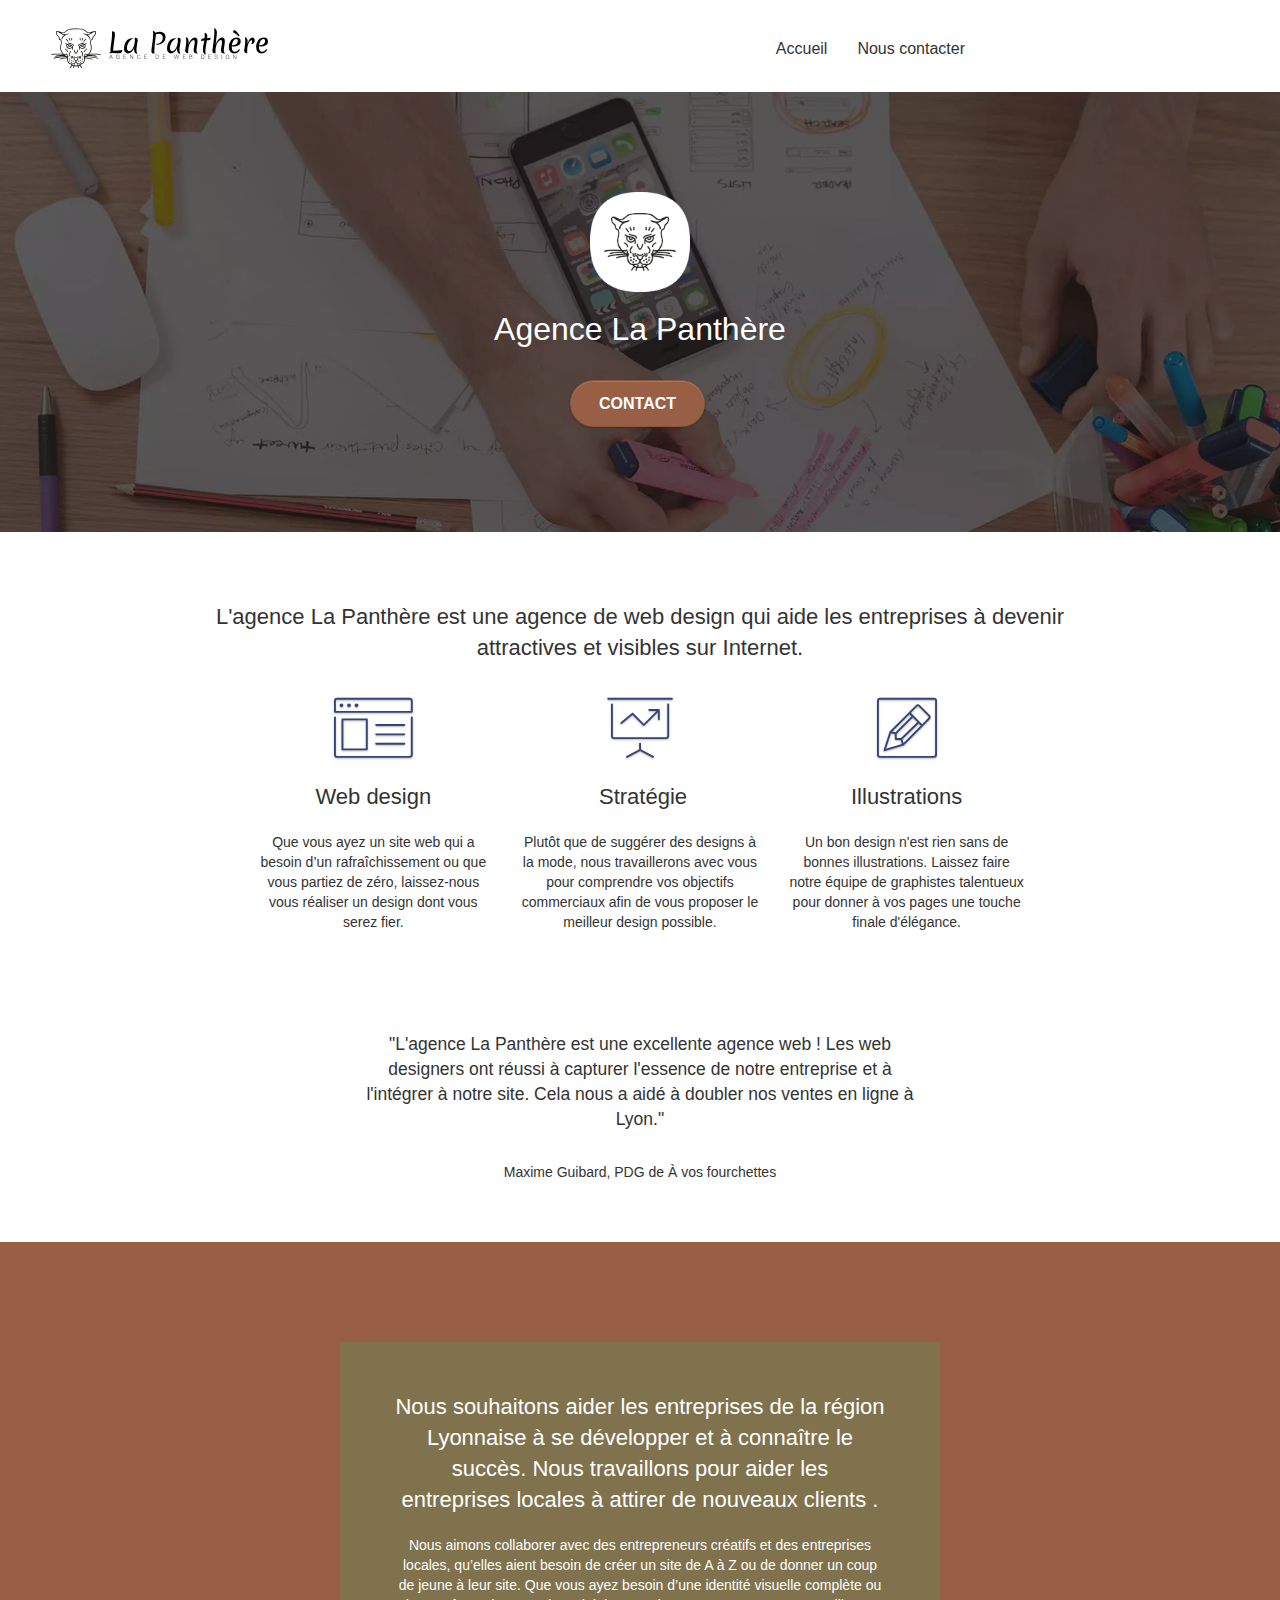
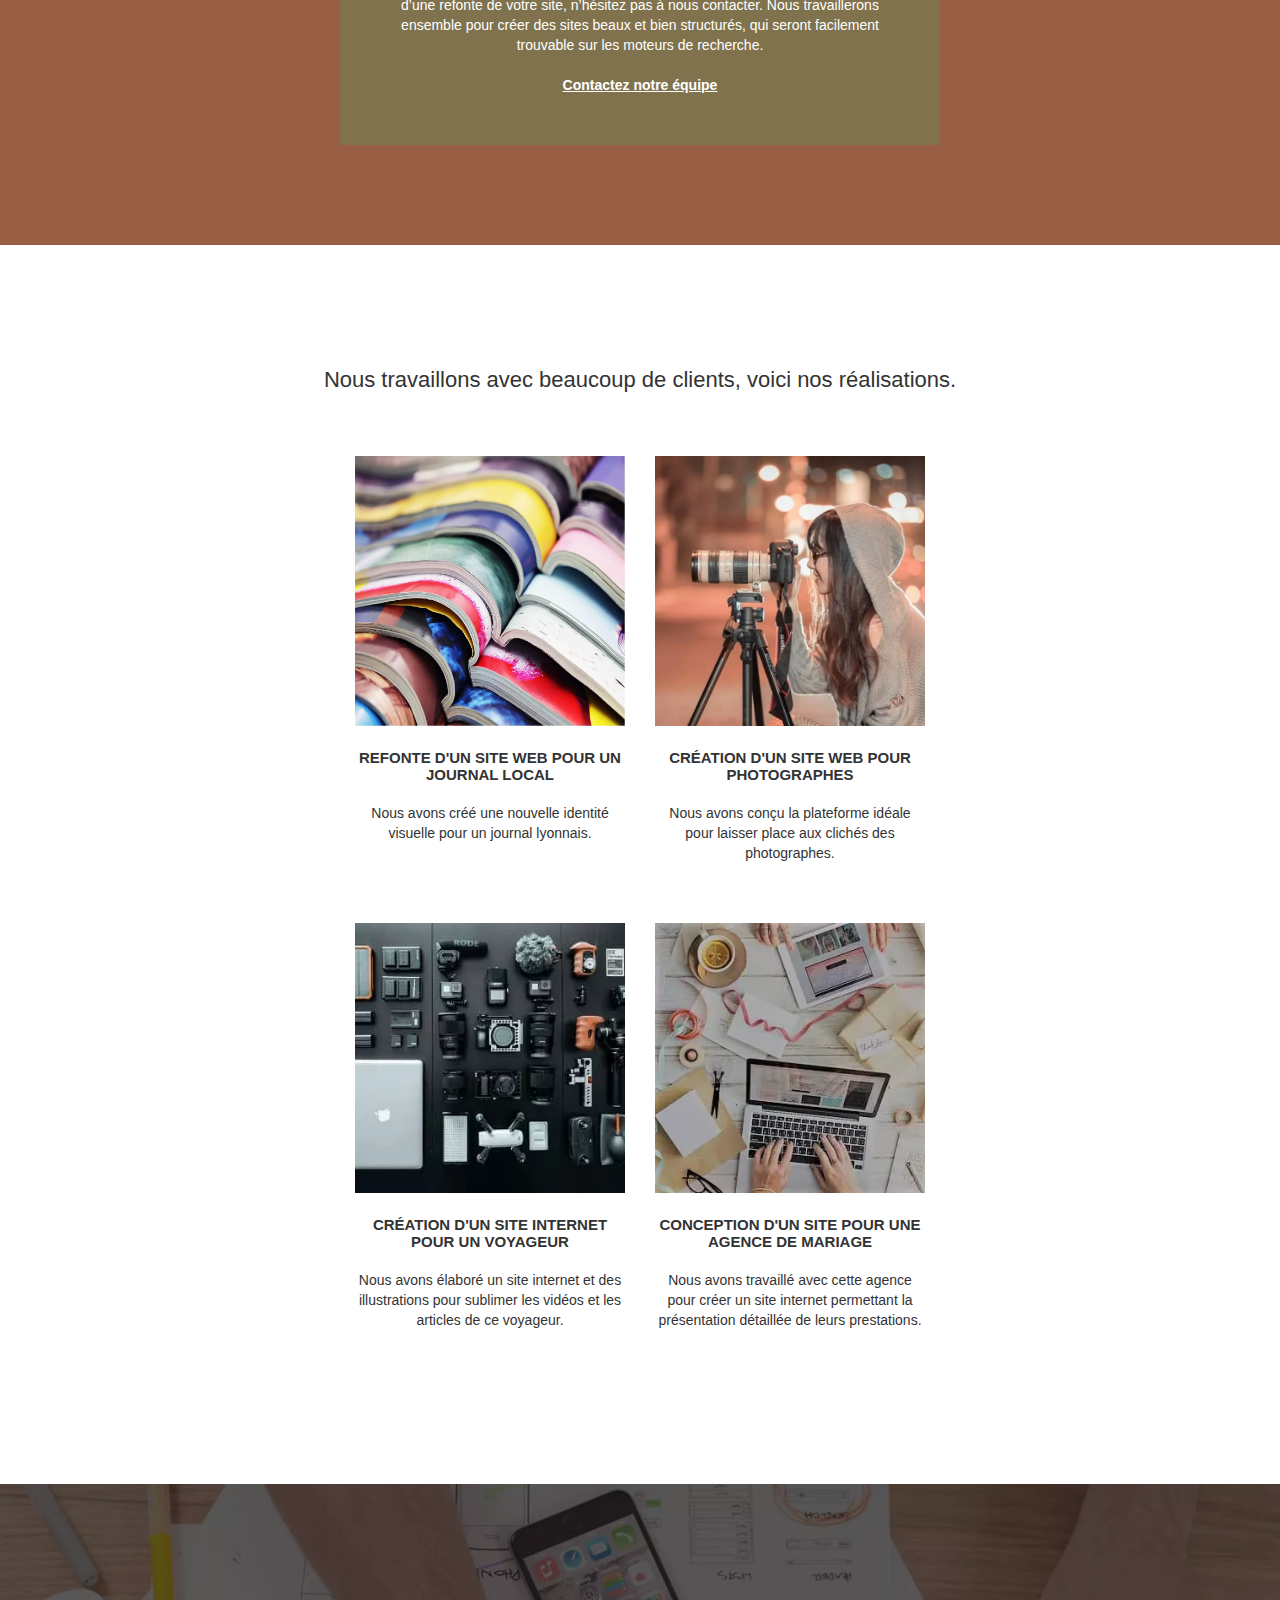
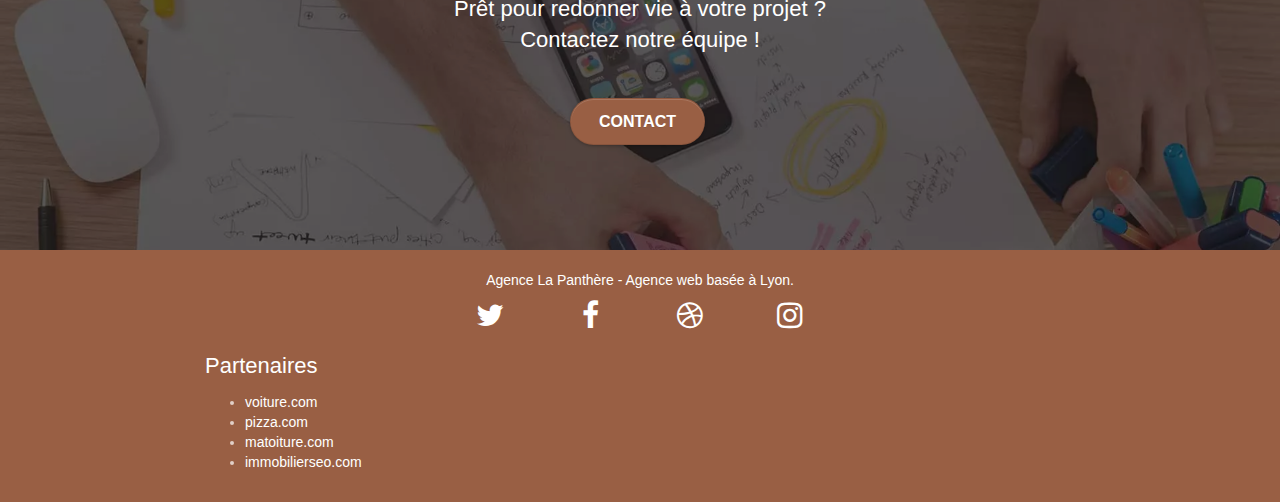
==== index.html @ 05d0d357 "build: 🔒️ upgrade JQuery to 3.6.1 to improve security" ====
<!doctype html>
<html lang="fr">

<head>
	<meta charset="utf-8">
	<meta name="description"
		content="L'agence La Panthère est une agence de web design qui aide les entreprises à devenir attractives et visibles sur Internet.">
	<meta name="viewport" content="width=device-width, initial-scale=1.0, viewport-fit=cover">
	<link rel="shortcut icon" type="image/png" href="favicon.jpg">

	<link rel="stylesheet" type="text/css" href="./css/bootstrap.css">
	<link rel="stylesheet" type="text/css" href="style.css">
	<link rel="stylesheet" type="text/css" href="./css/font-awesome.css">
	<link rel="stylesheet" type="text/css" href="./css/et-line.css">


	<script src="./js/jquery-3.6.1.js" async></script>
	<script src="./js/bootstrap.js" async></script>
	<script src="./js/blocs.js" async></script>
	<script src="./js/jquery.touchSwipe.js" async></script>

	<title>La Panthère - Agence de web design</title>


	<!-- Analytics -->

	<!-- Google tag (gtag.js) -->
	<script async src="https://www.googletagmanager.com/gtag/js?id=G-NSWCJ4ZH9M"></script>
	<script>
		window.dataLayer = window.dataLayer || [];
		function gtag() { dataLayer.push(arguments); }
		gtag('js', new Date());

		gtag('config', 'G-NSWCJ4ZH9M');
	</script>

	<!-- Analytics END -->

</head>

<body>
	<header class="bgc-white l-bloc">
		<nav class="navbar row container bloc-sm">
			<div class="navbar-header">
				<a class="navbar-brand" href="index.html"><img src="img/agence-la-panthere-monochrome.svg"
						alt="logo de La Panthère" height="40" /></a>
				<button id="nav-toggle" type="button" class="ui-navbar-toggle navbar-toggle" data-toggle="collapse"
					data-target=".navbar-1">
					<span class="sr-only">Toggle navigation</span><span class="icon-bar"></span><span
						class="icon-bar"></span><span class="icon-bar"></span>
				</button>
			</div>
			<div class="collapse navbar-collapse navbar-1 special-dropdown-nav">
				<ul class="site-navigation nav navbar-nav">
					<li>
						<a href="index.html">Accueil</a>
					</li>
					<li>
						<a href="contact.html">Nous contacter</a>
					</li>
				</ul>
			</div>
		</nav>
	</header>

	<main>
		<!-- bloc-1-presentation -->
		<section class="bgc-dark-slate-blue d-bloc bg-t-edge b-parallax"
			id="bloc-1-hero">
			<div class="bg-banniere"></div>
			<div class="container bloc-lg">
				<div class="row tight-width-whitespace">
					<div class="col-sm-12">
						<img src="img/logo.png" class="center-block image-resize-mode" width="100"
							alt="Image de couverture" />
						<h1 class="text-center hero-bloc-text white">
							Agence La Panthère
						</h1>
						<div class="text-center">
							<a href="contact.html" class="btn btn-lg btn-clean btn-rd cta-hero btn-atomic-tangerine"
								id="cta-hero">Contact</a>
						</div>
					</div>
				</div>
			</div>
		</section>
		<!-- bloc-1-presentation END -->

		<!-- bloc-2-services -->
		<section class="bgc-white l-bloc container bloc-md" id="bloc-2-services">
			<div class="row">
				<div class="col-sm-12 text-center">
					<h2>L'agence La Panthère est une agence de web design qui aide les entreprises à devenir attractives
						et visibles sur Internet.</h2>
				</div>
			</div>
			<div class="row voffset-lg med-width-whitespace">
				<div class="col-sm-4">
					<div class="text-center">
						<span class="et-icon-browser sm-shadow icon-dark-slate-blue icons icon-lg"></span>
					</div>
					<h2 class="mg-md text-center">
						Web design
					</h2>
					<p class="text-center ">
						Que vous ayez un site web qui a besoin d&rsquo;un rafraîchissement ou que vous partiez de
						zéro, laissez-nous vous réaliser un design dont vous serez fier.
					</p>
				</div>
				<div class="col-sm-4">
					<div class="text-center">
						<span class="et-icon-presentation sm-shadow icon-dark-slate-blue icons icon-lg"></span>
					</div>
					<h2 class="mg-md text-center">
						&nbsp;Stratégie
					</h2>
					<p class="text-center ">
						Plutôt que de suggérer des designs à la mode, nous travaillerons avec vous pour comprendre
						vos objectifs commerciaux afin de vous proposer le meilleur design possible.<br>
					</p>
				</div>
				<div class="col-sm-4">
					<div class="text-center">
						<span class="et-icon-edit sm-shadow icon-dark-slate-blue icons icon-lg"></span>
					</div>
					<h2 class="mg-md text-center">
						Illustrations
					</h2>
					<p class="text-center ">
						Un bon design n'est rien sans de bonnes illustrations. Laissez faire notre équipe de
						graphistes talentueux pour donner à vos pages une touche finale d'élégance.
					</p>
				</div>
			</div>
			<div class="row voffset-lg voffset">
				<div class="col-xs-12 col-md-8 col-md-offset-2 text-center">
					<blockquote>
						<p>"L'agence La Panthère est une excellente agence web ! Les web designers ont réussi à
							capturer l'essence de notre entreprise et à l'intégrer à notre site. Cela nous a aidé à
							doubler nos ventes en ligne à Lyon."</p>
					</blockquote>
					<p>Maxime Guibard, PDG de À vos fourchettes</p>
				</div>
			</div>
		</section>
		<!-- bloc-2-services END -->

		<!-- bloc-3-what-i-do -->
		<section class="tc-white bgc-atomic-tangerine bg-presentation d-bloc b-parallax"
			id="bloc-3-what-i-do">
			<div class="container bloc-lg">
				<div class="row tight-width-whitespace black-background">
					<div class="col-sm-12">
						<h2 class="mg-md text-center white">
							Nous souhaitons aider les entreprises de la région Lyonnaise à se développer et à connaître
							le succès. Nous travaillons pour aider les entreprises locales à attirer de nouveaux clients
							.<br>
						</h2>
						<p class="text-center white">
							Nous aimons collaborer avec des entrepreneurs créatifs et des entreprises locales, qu’elles
							aient besoin de créer un site de A à Z ou de donner un coup de jeune à leur site. Que vous
							ayez besoin d’une identité visuelle complète ou d’une refonte de votre site, n’hésitez pas à
							nous contacter. Nous travaillerons ensemble pour créer des sites beaux et bien structurés,
							qui seront facilement trouvable sur les moteurs de recherche. <br><br><a
								class="ltc-white bold-link" href="contact.html">Contactez notre équipe</a><br>
						</p>
					</div>
				</div>
			</div>
		</section>
		<!-- bloc-3-what-i-do END -->

		<!-- bloc-4-portfolio -->
		<section class="bgc-white bg-lines-h2-bg bg-repeat l-bloc" id="bloc-4-portfolio">
			<div class="container bloc-lg">
				<div class="row">
					<div class="col-sm-12 text-center">
						<h2>Nous travaillons avec beaucoup de clients, voici nos réalisations.</h2>
					</div>
				</div>
				<div class="row tight-width-whitespace portfolio-row">
					<article class="col-sm-6">
						<a href="#" data-lightbox="img/1.webp" data-gallery-id="gallery-1"
							data-caption="Refonte d'un site web pour un journal local" data-frame="snapshot-lb"><img
								src="img/1.webp" alt="Pile de livres ouverts"
								class="img-responsive portfolio-thumb"
								width="100%" height="100%"/></a>
						<h3 class="mg-md text-center">
							Refonte d'un site web pour un journal local
						</h3>
						<p class="text-center">
							Nous avons créé une nouvelle identité visuelle pour un journal lyonnais.
						</p>
					</article>
					<article class="col-sm-6">
						<a href="#" data-lightbox="img/2.webp" data-gallery-id="gallery-1"
							data-caption="Création d'un site web pour photographes" data-frame="snapshot-lb"><img
								src="img/2.webp" class="img-responsive portfolio-thumb"
								alt="Photographe de profil avec son appareil photo"
								width="100%" height="100%"/></a>
						<h3 class="mg-md text-center">
							Création d'un site web pour photographes
						</h3>
						<p class="text-center">
							Nous avons conçu la plateforme idéale pour laisser place aux clichés des photographes.
						</p>
					</article>
				</div>
				<div class="row tight-width-whitespace portfolio-row">
					<article class="col-sm-6">
						<a href="#" data-lightbox="img/3.webp" data-gallery-id="gallery-1"
							data-caption="Création d'un site internet pour un voyageur" data-frame="snapshot-lb"><img
								src="img/3.webp" class="img-responsive portfolio-thumb"
								alt="matériel de photographie disposé sur une table"
								width="100%" height="100%"/></a>
						<h3 class="mg-md text-center">
							Création d'un site internet pour un voyageur
						</h3>
						<p class="text-center">
							Nous avons élaboré un site internet et des illustrations pour sublimer les vidéos et les
							articles de ce voyageur.
						</p>
					</article>
					<article class="col-sm-6">
						<a href="#" data-lightbox="img/4.webp" data-gallery-id="gallery-1"
							data-caption="Conception d'un site pour une agence de mariage" data-frame="snapshot-lb"><img
								src="img/4.webp" class="img-responsive portfolio-thumb"
								alt="Fournitures du bureau disposées sur in table"
								width="100%" height="100%"/></a>
						<h3 class="mg-md text-center">
							Conception d'un site pour une agence de mariage
						</h3>
						<p class="text-center">
							Nous avons travaillé avec cette agence pour créer un site internet permettant la
							présentation détaillée de leurs prestations.
						</p>
					</article>
				</div>
			</div>
		</section>
		<!-- bloc-4-portfolio END -->

		<!-- bloc-5-cta -->
		<section class="bgc-dark-slate-blue d-bloc" id="bloc-5-cta">
			<div class="bg-banniere"></div>
			<div class="container bloc-lg">
				<div class="row">
					<div class="col-sm-12 text-center">
						<h2 class="mg-md text-center white">
							Prêt pour redonner vie à votre projet ?<br>Contactez notre équipe !
						</h2>
						<a href="contact.html"
							class="btn btn-atomic-tangerine btn-clean btn-rd btn-lg cta-hero">Contact</a>
					</div>
				</div>
			</div>
		</section>
		<!-- bloc-5-cta END -->
	</main>
	<footer class="bgc-atomic-tangerine d-bloc">
		<div class="container bloc-sm">
			<div class="row">
				<div class="col-sm-12">
					<p class="text-center white">
						Agence La Panthère - Agence web basée à Lyon.<br>
					</p>
					<div class="row row-no-gutters social">
						<div class="col-sm-3">
							<div class="text-center">
								<a class="social" href="https://twitter.com"  aria-label="Twitter">
									<i class="fa fa-twitter icon-md"></i>
								</a>
							</div>
						</div>
						<div class="col-sm-3">
							<div class="text-center">
								<a class="social" href="https://facebook.com" aria-label="Facebook">
									<i class="fa fa-facebook icon-md"></i>
								</a>
							</div>
						</div>
						<div class="col-sm-3">
							<div class="text-center">
								<a class="social" href="https://dribbble.com" aria-label="Dribbble">
									<i class="fa fa-dribbble icon-md"></i>
								</a>
							</div>
						</div>
						<div class="col-sm-3">
							<div class="text-center">
								<a class="social" href="https://instagram.com" aria-label="Instagram">
									<i class="fa fa-instagram icon-md"></i>
								</a>
							</div>
						</div>
					</div>
					<div class="col-sm-4">
						<h2 class="white">Partenaires</h2>
						<ul>
							<li><a class="white" href="voiture.com">voiture.com</a></li>
							<li><a class="white" href="pizza.com">pizza.com</a></li>
							<li><a class="white" href="matoiture.com">matoiture.com</a></li>
							<li><a class="white" href="immobilierseo.com">immobilierseo.com</a></li>
						</ul>
					</div>
				</div>
			</div>
		</div>
	</footer>
</body>

</html>
---- style.css ----
body {
    margin: 0;
    padding: 0;
    background: #FFF;
    overflow-x: hidden;
    -webkit-font-smoothing: antialiased;
    -moz-osx-font-smoothing: grayscale;
}

a,
button {
    transition: all .3s ease-in-out;
    outline: none!important;
}

a:hover {
    text-decoration: none;
    cursor: pointer;
}

#page-loading-blocs-notifaction {
    position: fixed;
    top: 0;
    bottom: 0;
    width: 100%;
    z-index: 100000;
    background: #FFFFFF url("img/pageload-spinner.gif") no-repeat center center;
}

section {
    width: 100%;
    clear: both;
    background: 50% 50% no-repeat;
    padding: 0 50px;
    -webkit-background-size: cover;
    -moz-background-size: cover;
    -o-background-size: cover;
    background-size: cover;
    position: relative;
}

section .container {
    padding-left: 0;
    padding-right: 0;
}

.bloc-lg {
    padding: 100px 50px;
}

.bloc-md {
    padding: 50px;
}

.bloc-sm {
    padding: 20px 50px;
}

.bg-center,
.bg-l-edge,
.bg-r-edge,
.bg-t-edge,
.bg-b-edge,
.bg-tl-edge,
.bg-bl-edge,
.bg-tr-edge,
.bg-br-edge,
.bg-repeat {
    -webkit-background-size: auto!important;
    -moz-background-size: auto!important;
    -o-background-size: auto!important;
    background-size: auto!important;
}

.bg-repeat {
    background: repeat;
}

.bg-t-edge {
    background: top no-repeat;
}

.b-parallax {
    background-attachment: fixed;
}

.d-bloc {
    color: rgba(255, 255, 255, .7);
}

.d-bloc button:hover {
    color: rgba(255, 255, 255, .9);
}

.d-bloc .icon-round,
.d-bloc .icon-square,
.d-bloc .icon-rounded,
.d-bloc .icon-semi-rounded-a,
.d-bloc .icon-semi-rounded-b {
    border-color: rgba(255, 255, 255, .9);
}

.d-bloc .divider-h span {
    border-color: rgba(255, 255, 255, .2);
}

.d-bloc .a-btn,
.d-bloc .navbar a,
.d-bloc .navbar-brand,
.d-bloc a .icon-sm,
.d-bloc a .icon-md,
.d-bloc a .icon-lg,
.d-bloc a .icon-xl,
.d-bloc h1 a,
.d-bloc h2 a,
.d-bloc h3 a,
.d-bloc h4 a,
.d-bloc h5 a,
.d-bloc h6 a,
.d-bloc p a {
    color: white;
}

.d-bloc .a-btn:hover,
.d-bloc .navbar a:hover,
.d-bloc .navbar-brand:hover,
.d-bloc a:hover .icon-sm,
.d-bloc a:hover .icon-md,
.d-bloc a:hover .icon-lg,
.d-bloc a:hover .icon-xl,
.d-bloc h1 a:hover,
.d-bloc h2 a:hover,
.d-bloc h3 a:hover,
.d-bloc h4 a:hover,
.d-bloc h5 a:hover,
.d-bloc h6 a:hover,
.d-bloc p a:hover {
    color: rgba(255, 255, 255, 1);
}

.d-bloc .navbar-toggle .icon-bar {
    background: rgba(255, 255, 255, 1);
}

.d-bloc .btn-wire,
.d-bloc .btn-wire:hover {
    color: rgba(255, 255, 255, 1);
    border-color: rgba(255, 255, 255, 1);
}

.d-bloc .panel {
    color: rgba(0, 0, 0, .5);
}

.d-bloc .panel button:hover {
    color: rgba(0, 0, 0, .7);
}

.d-bloc .panel icon {
    border-color: rgba(0, 0, 0, .7);
}

.d-bloc .panel .divider-h span {
    border-color: rgba(0, 0, 0, .1);
}

.d-bloc .panel .a-btn {
    color: rgba(0, 0, 0, .6);
}

.d-bloc .panel .a-btn:hover {
    color: rgba(0, 0, 0, 1);
}

.d-bloc .panel .btn-wire,
.d-bloc .panel .btn-wire:hover {
    color: rgba(0, 0, 0, .7);
    border-color: rgba(0, 0, 0, .3);
}

.d-bloc .panel,
.l-bloc {
    color: rgba(0, 0, 0, .5);
}

.d-bloc .panel button:hover,
.l-bloc button:hover {
    color: rgba(0, 0, 0, .7);
}

.l-bloc .icon-round,
.l-bloc .icon-square,
.l-bloc .icon-rounded,
.l-bloc .icon-semi-rounded-a,
.l-bloc .icon-semi-rounded-b {
    border-color: rgba(0, 0, 0, .7);
}

.d-bloc .panel .divider-h span,
.l-bloc .divider-h span {
    border-color: rgba(0, 0, 0, .1);
}

.d-bloc .panel .a-btn,
.l-bloc .a-btn,
.l-bloc .navbar a,
.l-bloc .navbar-brand,
.l-bloc a .icon-sm,
.l-bloc a .icon-md,
.l-bloc a .icon-lg,
.l-bloc a .icon-xl,
.l-bloc h1 a,
.l-bloc h2 a,
.l-bloc h3 a,
.l-bloc h4 a,
.l-bloc h5 a,
.l-bloc h6 a,
.l-bloc p a {
    color: rgba(0, 0, 0, .6);
}

.d-bloc .panel .a-btn:hover,
.l-bloc .a-btn:hover,
.l-bloc .navbar a:hover,
.l-bloc .navbar-brand:hover,
.l-bloc a:hover .icon-sm,
.l-bloc a:hover .icon-md,
.l-bloc a:hover .icon-lg,
.l-bloc a:hover .icon-xl,
.l-bloc h1 a:hover,
.l-bloc h2 a:hover,
.l-bloc h3 a:hover,
.l-bloc h4 a:hover,
.l-bloc h5 a:hover,
.l-bloc h6 a:hover,
.l-bloc p a:hover {
    color: rgba(0, 0, 0, 1);
}

.l-bloc .navbar-toggle .icon-bar {
    color: rgba(0, 0, 0, .6);
}

.d-bloc .panel .btn-wire,
.d-bloc .panel .btn-wire:hover,
.l-bloc .btn-wire,
.l-bloc .btn-wire:hover {
    color: rgba(0, 0, 0, .7);
    border-color: rgba(0, 0, 0, .3);
}

.voffset {
    margin-top: 30px;
}

.voffset-lg {
    margin-top: 80px;
}

.row-no-gutters {
    margin-right: 0;
    margin-left: 0;
}

.row.row-no-gutters > [class^="col-"],
.row.row-no-gutters > [class*=" col-"] {
    padding-right: 0;
    padding-left: 0;
}

#bloc-1-hero h1 {
    font-size: 32px;
}

.navbar {
    margin-bottom: 0;
    z-index: 1;
}

.navbar-brand {
    height: auto;
    padding: 3px 15px;
    font-size: 25px;
    font-weight: normal;
    font-weight: 600;
    line-height: 44px;
}

.navbar-brand img {
    max-height: 200px;
    margin: 0 5px 0 0;
    display: inline;
}

.navbar-brand img[src$=svg] {
    min-width: 100px;
}

.nav-center .navbar-brand img {
    margin: 0;
}

.navbar .nav {
    padding-top: 2px;
    margin-right: -16px;
    float: right;
    z-index: 1;
}

.nav > li {
    float: left;
    margin-top: 4px;
    font-size: 16px;
}

.navbar-nav .open .dropdown-menu > li > a {
    text-align: inherit;
}

.nav > li a:hover,
.nav > li a:focus {
    background: transparent;
}

.navbar-toggle {
    margin: 10px 10px 0 0;
    border: 0px;
}

.navbar-toggle:hover {
    background: transparent!important;
}

.navbar-toggle .icon-bar {
    background-color: rgba(0, 0, 0, .5);
    width: 26px;
}

.nav-invert .navbar .nav {
    float: left;
}

.nav-invert .navbar-header,
.nav-invert .navbar-brand {
    float: right;
    position: relative;
    z-index: 2;
}

@media (min-width: 768px) {
    .site-navigation {
        position: absolute;
        top: 50%;
        right: 20px;
        transform: translate(0, -50%);
        -webkit-transform: translateY(-50%);
    }
    .nav > li .dropdown-menu a,
    .nav > li .dropdown-menu a:hover {
        color: #484848;
    }
    .nav-invert .site-navigation {
        left: 0;
        right: 0;
    }
    .nav-center {
        text-align: center;
    }
    .nav-center .navbar-header {
        width: 100%;
    }
    .nav-center .navbar-header,
    .nav-center .navbar-brand,
    .nav-center .nav > li {
        float: none;
        display: inline-block;
    }
    .nav-center .site-navigation {
        position: relative;
        width: 100%;
        right: 0;
        margin-right: 0px;
        margin-top: 20px;
    }
    .nav-center.mini-nav .navbar-toggle {
        float: none;
        margin: 10px auto 0;
    }
}

.nav > li > .dropdown a {
    background: none!important;
    display: block;
    padding: 14px 15px;
}

nav .caret {
    margin: 0 5px;
}

.dropdown-menu .dropdown-menu {
    top: -8px;
    left: 100%;
}

.dropdown-menu .dropmenu-flow-right {
    top: 100%;
    left: 0;
    margin-left: -1px;
    border-top-left-radius: 0;
    border-top-right-radius: 0;
}

.dropdown-menu .dropdown span {
    border: 4px solid black;
    border-top-color: transparent;
    border-right-color: transparent;
    border-bottom-color: transparent;
    margin: 6px -5px 0 0!important;
    float: right;
}

.mg-md {
    margin-top: 10px;
    margin-bottom: 20px;
}

.mg-lg {
    margin-top: 10px;
    margin-bottom: 40px;
}

.btn {
    margin: 0 5px 5px 0;
}

.btn.pull-right {
    margin: 0 0 5px 5px;
}

.btn-d,
.btn-d:hover,
.btn-d:focus {
    color: #FFF;
    background: rgba(0, 0, 0, .3);
}

button {
    outline: none!important;
}

.btn-rd {
    border-radius: 40px;
}

.btn-clean {
    border: 1px solid rgba(0, 0, 0, .08);
    border-bottom-color: rgba(0, 0, 0, .1);
    text-shadow: 0 1px 0 rgba(0, 0, 1, .1);
    box-shadow: 0 1px 3px rgba(0, 0, 1, .25), inset 0 1px 0 0 rgba(255, 255, 255, .15);
}

.icon-md {
    font-size: 30px!important;
}

.icon-lg {
    font-size: 60px!important;
}

.sm-shadow {
    text-shadow: 0 1px 2px rgba(0, 0, 0, .3);
}

.panel-sq,
.panel-sq .panel-heading,
.panel-sq .panel-footer {
    border-radius: 0;
}

.panel-rd {
    border-radius: 30px;
}

.panel-rd .panel-heading {
    border-radius: 29px 29px 0 0;
}

.panel-rd .panel-footer {
    border-radius: 0 0 29px 29px;
}

.form-control {
    border-color: rgba(0, 0, 0, .1);
    box-shadow: none;
}

.scrollToTop {
    width: 40px;
    height: 40px;
    position: fixed;
    bottom: 20px;
    right: 20px;
    opacity: 0;
    z-index: 500;
    transition: all .3s ease-in-out;
}

.scrollToTop span {
    margin-top: 6px;
}

.showScrollTop {
    font-size: 14px;
    opacity: 1;
}

a[data-lightbox] {
    position: relative;
    display: block;
    text-align: center;
}

a[data-lightbox]:hover::before {
    content: "+";
    font-family: "HelveticaNeue-Light", "Helvetica Neue Light", "Helvetica Neue", Helvetica, Arial;
    font-size: 32px;
    width: 50px;
    height: 50px;
    margin-left: -25px;
    border-radius: 50%;
    background: rgba(0, 0, 0, .6);
    color: #FFF;
    font-weight: 100;
    z-index: 1;
    position: absolute;
    top: 50%;
    transform: translateY(-50%);
    -webkit-transform: translateY(-50%);
}

a[data-lightbox]:hover img {
    opacity: 0.6;
    -webkit-animation-fill-mode: none;
    animation-fill-mode: none;
}

#lightbox-modal {
    display: flex;
    align-items: center;
}

#lightbox-modal .modal-dialog {
    width: 90%;
    max-width: 900px;
    margin: 0 auto 0;
}

#lightbox-modal .modal-dialog img {
    max-height: 90vh;
    margin: 0 auto;
}

.lightbox-caption {
    padding: 20px;
    color: #FFF;
    background: rgba(0, 0, 0, .5);
    position: absolute;
    left: 15px;
    right: 15px;
    bottom: 5px;
}

.close-lightbox {
    color: #FFF;
    font-size: 30px;
    position: absolute;
    top: 20px;
    right: 20px;
    z-index: 20;
    background: rgba(0, 0, 0, .5);
    border: none;
    line-height: 30px;
    padding: 0 9px 5px;
    opacity: 0.3;
}

.close-lightbox:hover,
.next-lightbox:hover,
.prev-lightbox:hover {
    opacity: 1.0;
    color: #FFF;
}

.next-lightbox,
.prev-lightbox {
    font-size: 20px;
    color: rgba(255, 255, 255, .9);
    background: rgba(0, 0, 0, .5);
    transition: all .2s ease-in-out;
    position: absolute;
    top: 45%;
    z-index: 1;
    opacity: 0.4;
}

.next-lightbox {
    padding: 6px 8px 1px 13px;
    right: 25px;
}

.prev-lightbox {
    padding: 6px 13px 1px 10px;
    left: 25px;
}

.snapshot-lb .modal-body {
    padding-bottom: 45px;
}

.snapshot-lb .lightbox-caption {
    padding: 0;
    color: rgba(0, 0, 0, .5);
    background: none;
}

h1,
h2,
h3,
h4,
h5,
h6,
p,
label,
.btn,
a {
    font-family: "helvetica";
    font-weight: 400;
    color: #333!important;
}

.container {
    max-width: 1000px;
}

.hero-bloc-text {
    font-size: 38px;
}

.hero-bloc-text-sub {
    font-size: 36px;
}

.statement-bloc-text {
    line-height: 26px;
    font-style: italic;
    font-size: 20px;
    text-align: center;
    font-weight: lighter;
    max-width: 520px;
    margin: auto auto auto auto;
}

.tight-width-whitespace {
    max-width: 600px;
    margin: auto auto auto auto;
}

.h1 {
    font-size: 20px;
    font-family: "Open Sans";
}

.cta-hero {
    margin-top: 22px;
    color: #FFFFFF!important;
    text-transform: uppercase;
    padding: 12px 28px 12px 28px;
    font-size: 16px;
    font-weight: 700;
}

.social {
    max-width: 400px;
    margin: auto auto auto auto;
}

h2 {
    font-size: 22px;
    line-height: 1.4em;
}

h3 {
    font-size: 15px;
    text-transform: uppercase;
    font-weight: 700;
    color: #333333!important;
}

.med-width-whitespace {
    max-width: 800px;
    margin: auto auto auto auto;
    box-shadow: 0px 0px 0px #000000;
}

h1 {
    color: #333333!important;
}

h4 {
    color: #333333!important;
}

.icons {
    margin-bottom: 14px;
    margin-top: 24px;
}

.white {
    color: #FFFFFF!important;
}

.portfolio-thumb {
    margin-bottom: 24px;
}

.portfolio-row {
    margin-bottom: 44px;
    margin-top: 50px;
}

.avatar {
    box-shadow: 0px 4px 9px rgba(0, 0, 0, 0.3);
}

.black-background {
    background-color: #80724d;
    padding: 40px 40px 40px 40px;
}

.bold-link {
    font-weight: 900;
    text-decoration: underline!important;
}

.bgc-white {
    background-color: #FFFFFF;
}

.bgc-dark-slate-blue {
    background-color: #364577;
}

.bgc-atomic-tangerine {
    background-color: #995f44;
}

.tc-white {
    color: #995f44!important;
}

.btn-atomic-tangerine {
    background: #995f44;
    color: #FFFFFF!important;
}

.btn-atomic-tangerine:hover {
    background: #c27956!important;
    color: #FFFFFF!important;
}

.ltc-white {
    color: #FFFFFF!important;
}

.ltc-white:hover {
    color: #cccccc!important;
}

.ltc-atomic-tangerine {
    color: #995f44!important;
}

.ltc-atomic-tangerine:hover {
    color: #c27956!important;
}

.icon-dark-slate-blue {
    color: #364577!important;
    border-color: #364577!important;
}

#bloc-5-cta {
    position: relative;
}

.bg-banniere {
    position: absolute;
    top: 0;
    right: 0;
    left: 0;
    bottom: 0;
    background-image: url("img/agence-la-panthere.webp");
    background-size: cover;
    filter: brightness(60%);
}

.bg-presentation {
    background-image: url("img/image-de-presentation.webp");
}

@media (max-width: 1024px) {
    section {
        padding-left: 20px;
        padding-right: 20px;
    }
    .bloc.full-width-bloc,
    .bloc-tile-2.full-width-bloc .container,
    .bloc-tile-3.full-width-bloc .container,
    .bloc-tile-4.full-width-bloc .container {
        padding-left: 0;
        padding-right: 0;
    }
}

@media (max-width: 992px) and (min-width: 768px) {
    .navbar .nav {
        max-width: 80%
    }
    .nav-center.navbar .nav {
        max-width: 100%
    }
}

@media only screen and (min-device-width: 768px) and (max-device-width: 1024px) and (orientation: landscape) {
    .b-parallax {
        background-attachment: scroll;
    }
}

@media only screen and (min-device-width: 1024px) and (max-device-width: 1366px) and (-webkit-min-device-pixel-ratio: 1.5) {
    .b-parallax {
        background-attachment: scroll;
    }
}

@media (max-width: 991px) {
    .container {
        width: 100%;
    }
    .b-parallax {
        background-attachment: scroll;
    }
    main,
    #hero-bloc {
        overflow-x: hidden;
        position: relative;
    }
    section {
        padding-left: constant(safe-area-inset-left);
        padding-right: constant(safe-area-inset-right);
    }
    .bloc-group,
    .bloc-group section {
        display: block;
        width: 100%;
    }
    .bloc-fill-screen .fill-bloc-top-edge,
    .bloc-fill-screen .fill-bloc-bottom-edge {
        padding: 0 20px;
        padding-left: constant(safe-area-inset-left);
        padding-right: constant(safe-area-inset-right);
    }
}

@media (max-width: 767px) {
    main {
        overflow-x: hidden;
        position: relative;
    }
    h1,
    h2,
    h3,
    h4,
    h5,
    h6,
    p,
    #disqus_thread {
        padding-left: 10px!important;
        padding-right: 10px!important;
    }
    .b-parallax {
        background-attachment: scroll;
    }
    .navbar .nav {
        padding-top: 0;
        border-top: 1px solid rgba(0, 0, 0, .2);
        float: none!important;
    }
    .navbar.row {
        margin-left: 0;
        margin-right: 0;
    }
    .site-navigation {
        position: inherit;
        transform: none;
        -webkit-transform: none;
        -ms-transform: none;
    }
    .nav > li {
        margin-top: 0;
        border-bottom: 1px solid rgba(0, 0, 0, .1);
        background: rgba(0, 0, 0, .05);
        text-align: left;
        padding-left: 15px;
        width: 100%;
    }
    .nav > li:hover {
        background: rgba(0, 0, 0, .08);
    }
    .dropdown .dropdown a .caret {
        float: none;
        margin: 5px 0 0 10px!important;
        border: 4px solid black;
        border-bottom-color: transparent;
        border-right-color: transparent;
        border-left-color: transparent;
    }
    #hero-bloc .navbar .nav {
        background: rgba(0, 0, 0, .8);
    }
    #hero-bloc .navbar .nav a {
        color: rgba(255, 255, 255, .6);
    }
    .hero {
        padding: 50px 0;
    }
    .hero-nav {
        left: -1px;
        right: -1px;
    }
    .navbar-collapse {
        padding: 0;
        overflow-x: hidden;
        -webkit-box-shadow: none;
        box-shadow: none;
    }
    .navbar-brand img {
        max-height: 40px;
        width: auto;
    }
    .nav-invert .navbar-header {
        float: none;
        width: 100%;
    }
    .nav-invert .navbar-toggle {
        float: left;
        margin-left: 10px;
    }
    section {
        padding-left: 0;
        padding-right: 0;
    }
    .bloc-xxl,
    .bloc-xl,
    .bloc-lg {
        padding: 40px 0;
    }
    .bloc-sm,
    .bloc-md {
        padding-left: 0;
        padding-right: 0;
    }
    .bloc-tile-2 .container,
    .bloc-tile-3 .container,
    .bloc-tile-4 .container,
    .bloc-fill-screen .fill-bloc-top-edge,
    .bloc-fill-screen .fill-bloc-bottom-edge {
        padding-left: 0;
        padding-right: 0;
    }
    .a-block {
        padding: 0 10px;
    }
    .btn-dwn {
        display: none;
    }
    .voffset {
        margin-top: 5px;
    }
    .voffset-md {
        margin-top: 20px;
    }
    .voffset-lg {
        margin-top: 30px;
    }
    form {
        padding: 5px;
    }
    .close-lightbox {
        display: inline-block;
    }
    .blocsapp-device-iphone5 {
        background-size: 216px 425px;
        padding-top: 60px;
        width: 216px;
        height: 425px;
    }
    .blocsapp-device-iphone5 img {
        width: 180px;
        height: 320px;
    }
}

@media (max-width: 400px) {
    section {
        padding-left: 0;
        padding-right: 0;
    }
}

@media (max-width: 767px) {
    .bloc-mob-center-text {
        text-align: center;
    }
}

form {
    max-width: 500px;
}

input {
    width: 60% !important;
}

fieldset {
    display: flex;
    justify-content: space-between;
    border: none;
    margin: 15px;
}

#project-description {
    flex-direction: column;
}

label {
    padding-right: 10px;
    width: 40%;
}

input:invalid {
    border-right: #ff3333 solid 3px;
}

textarea:invalid {
    border-right: #ff3333 solid 3px;
}

blockquote {
    border: none;
}
---- css/et-line.css ----
@font-face {
    font-family: et-line;
    src: url(../fonts/et-line.eot);
    src: url(../fonts/et-line.eot?#iefix) format('embedded-opentype'), url(../fonts/et-line.woff) format('woff'), url(../fonts/et-line.ttf) format('truetype'), url(../fonts/et-line.svg#et-line) format('svg');
    font-weight: 400;
    font-style: normal
}

.et-icon-adjustments,
.et-icon-alarmclock,
.et-icon-anchor,
.et-icon-aperture,
.et-icon-attachment,
.et-icon-bargraph,
.et-icon-basket,
.et-icon-beaker,
.et-icon-bike,
.et-icon-book-open,
.et-icon-briefcase,
.et-icon-browser,
.et-icon-calendar,
.et-icon-camera,
.et-icon-caution,
.et-icon-chat,
.et-icon-circle-compass,
.et-icon-clipboard,
.et-icon-clock,
.et-icon-cloud,
.et-icon-compass,
.et-icon-desktop,
.et-icon-dial,
.et-icon-document,
.et-icon-documents,
.et-icon-download,
.et-icon-dribbble,
.et-icon-edit,
.et-icon-envelope,
.et-icon-expand,
.et-icon-facebook,
.et-icon-flag,
.et-icon-focus,
.et-icon-gears,
.et-icon-genius,
.et-icon-gift,
.et-icon-global,
.et-icon-globe,
.et-icon-googleplus,
.et-icon-grid,
.et-icon-happy,
.et-icon-hazardous,
.et-icon-heart,
.et-icon-hotairballoon,
.et-icon-hourglass,
.et-icon-key,
.et-icon-laptop,
.et-icon-layers,
.et-icon-lifesaver,
.et-icon-lightbulb,
.et-icon-linegraph,
.et-icon-linkedin,
.et-icon-lock,
.et-icon-magnifying-glass,
.et-icon-map,
.et-icon-map-pin,
.et-icon-megaphone,
.et-icon-mic,
.et-icon-mobile,
.et-icon-newspaper,
.et-icon-notebook,
.et-icon-paintbrush,
.et-icon-paperclip,
.et-icon-pencil,
.et-icon-phone,
.et-icon-picture,
.et-icon-pictures,
.et-icon-piechart,
.et-icon-presentation,
.et-icon-pricetags,
.et-icon-printer,
.et-icon-profile-female,
.et-icon-profile-male,
.et-icon-puzzle,
.et-icon-quote,
.et-icon-recycle,
.et-icon-refresh,
.et-icon-ribbon,
.et-icon-rss,
.et-icon-sad,
.et-icon-scissors,
.et-icon-scope,
.et-icon-search,
.et-icon-shield,
.et-icon-speedometer,
.et-icon-strategy,
.et-icon-streetsign,
.et-icon-tablet,
.et-icon-target,
.et-icon-telescope,
.et-icon-toolbox,
.et-icon-tools,
.et-icon-tools-2,
.et-icon-trophy,
.et-icon-tumblr,
.et-icon-twitter,
.et-icon-upload,
.et-icon-video,
.et-icon-wallet,
.et-icon-wine {
    font-family: et-line;
    speak: none;
    font-style: normal;
    font-weight: 400;
    font-variant: normal;
    text-transform: none;
    line-height: 1;
    -webkit-font-smoothing: antialiased;
    -moz-osx-font-smoothing: grayscale;
    display: inline-block
}

.et-icon-mobile:before {
    content: "\e000"
}

.et-icon-laptop:before {
    content: "\e001"
}

.et-icon-desktop:before {
    content: "\e002"
}

.et-icon-tablet:before {
    content: "\e003"
}

.et-icon-phone:before {
    content: "\e004"
}

.et-icon-document:before {
    content: "\e005"
}

.et-icon-documents:before {
    content: "\e006"
}

.et-icon-search:before {
    content: "\e007"
}

.et-icon-clipboard:before {
    content: "\e008"
}

.et-icon-newspaper:before {
    content: "\e009"
}

.et-icon-notebook:before {
    content: "\e00a"
}

.et-icon-book-open:before {
    content: "\e00b"
}

.et-icon-browser:before {
    content: "\e00c"
}

.et-icon-calendar:before {
    content: "\e00d"
}

.et-icon-presentation:before {
    content: "\e00e"
}

.et-icon-picture:before {
    content: "\e00f"
}

.et-icon-pictures:before {
    content: "\e010"
}

.et-icon-video:before {
    content: "\e011"
}

.et-icon-camera:before {
    content: "\e012"
}

.et-icon-printer:before {
    content: "\e013"
}

.et-icon-toolbox:before {
    content: "\e014"
}

.et-icon-briefcase:before {
    content: "\e015"
}

.et-icon-wallet:before {
    content: "\e016"
}

.et-icon-gift:before {
    content: "\e017"
}

.et-icon-bargraph:before {
    content: "\e018"
}

.et-icon-grid:before {
    content: "\e019"
}

.et-icon-expand:before {
    content: "\e01a"
}

.et-icon-focus:before {
    content: "\e01b"
}

.et-icon-edit:before {
    content: "\e01c"
}

.et-icon-adjustments:before {
    content: "\e01d"
}

.et-icon-ribbon:before {
    content: "\e01e"
}

.et-icon-hourglass:before {
    content: "\e01f"
}

.et-icon-lock:before {
    content: "\e020"
}

.et-icon-megaphone:before {
    content: "\e021"
}

.et-icon-shield:before {
    content: "\e022"
}

.et-icon-trophy:before {
    content: "\e023"
}

.et-icon-flag:before {
    content: "\e024"
}

.et-icon-map:before {
    content: "\e025"
}

.et-icon-puzzle:before {
    content: "\e026"
}

.et-icon-basket:before {
    content: "\e027"
}

.et-icon-envelope:before {
    content: "\e028"
}

.et-icon-streetsign:before {
    content: "\e029"
}

.et-icon-telescope:before {
    content: "\e02a"
}

.et-icon-gears:before {
    content: "\e02b"
}

.et-icon-key:before {
    content: "\e02c"
}

.et-icon-paperclip:before {
    content: "\e02d"
}

.et-icon-attachment:before {
    content: "\e02e"
}

.et-icon-pricetags:before {
    content: "\e02f"
}

.et-icon-lightbulb:before {
    content: "\e030"
}

.et-icon-layers:before {
    content: "\e031"
}

.et-icon-pencil:before {
    content: "\e032"
}

.et-icon-tools:before {
    content: "\e033"
}

.et-icon-tools-2:before {
    content: "\e034"
}

.et-icon-scissors:before {
    content: "\e035"
}

.et-icon-paintbrush:before {
    content: "\e036"
}

.et-icon-magnifying-glass:before {
    content: "\e037"
}

.et-icon-circle-compass:before {
    content: "\e038"
}

.et-icon-linegraph:before {
    content: "\e039"
}

.et-icon-mic:before {
    content: "\e03a"
}

.et-icon-strategy:before {
    content: "\e03b"
}

.et-icon-beaker:before {
    content: "\e03c"
}

.et-icon-caution:before {
    content: "\e03d"
}

.et-icon-recycle:before {
    content: "\e03e"
}

.et-icon-anchor:before {
    content: "\e03f"
}

.et-icon-profile-male:before {
    content: "\e040"
}

.et-icon-profile-female:before {
    content: "\e041"
}

.et-icon-bike:before {
    content: "\e042"
}

.et-icon-wine:before {
    content: "\e043"
}

.et-icon-hotairballoon:before {
    content: "\e044"
}

.et-icon-globe:before {
    content: "\e045"
}

.et-icon-genius:before {
    content: "\e046"
}

.et-icon-map-pin:before {
    content: "\e047"
}

.et-icon-dial:before {
    content: "\e048"
}

.et-icon-chat:before {
    content: "\e049"
}

.et-icon-heart:before {
    content: "\e04a"
}

.et-icon-cloud:before {
    content: "\e04b"
}

.et-icon-upload:before {
    content: "\e04c"
}

.et-icon-download:before {
    content: "\e04d"
}

.et-icon-target:before {
    content: "\e04e"
}

.et-icon-hazardous:before {
    content: "\e04f"
}

.et-icon-piechart:before {
    content: "\e050"
}

.et-icon-speedometer:before {
    content: "\e051"
}

.et-icon-global:before {
    content: "\e052"
}

.et-icon-compass:before {
    content: "\e053"
}

.et-icon-lifesaver:before {
    content: "\e054"
}

.et-icon-clock:before {
    content: "\e055"
}

.et-icon-aperture:before {
    content: "\e056"
}

.et-icon-quote:before {
    content: "\e057"
}

.et-icon-scope:before {
    content: "\e058"
}

.et-icon-alarmclock:before {
    content: "\e059"
}

.et-icon-refresh:before {
    content: "\e05a"
}

.et-icon-happy:before {
    content: "\e05b"
}

.et-icon-sad:before {
    content: "\e05c"
}

.et-icon-facebook:before {
    content: "\e05d"
}

.et-icon-twitter:before {
    content: "\e05e"
}

.et-icon-googleplus:before {
    content: "\e05f"
}

.et-icon-rss:before {
    content: "\e060"
}

.et-icon-tumblr:before {
    content: "\e061"
}

.et-icon-linkedin:before {
    content: "\e062"
}

.et-icon-dribbble:before {
    content: "\e063"
}
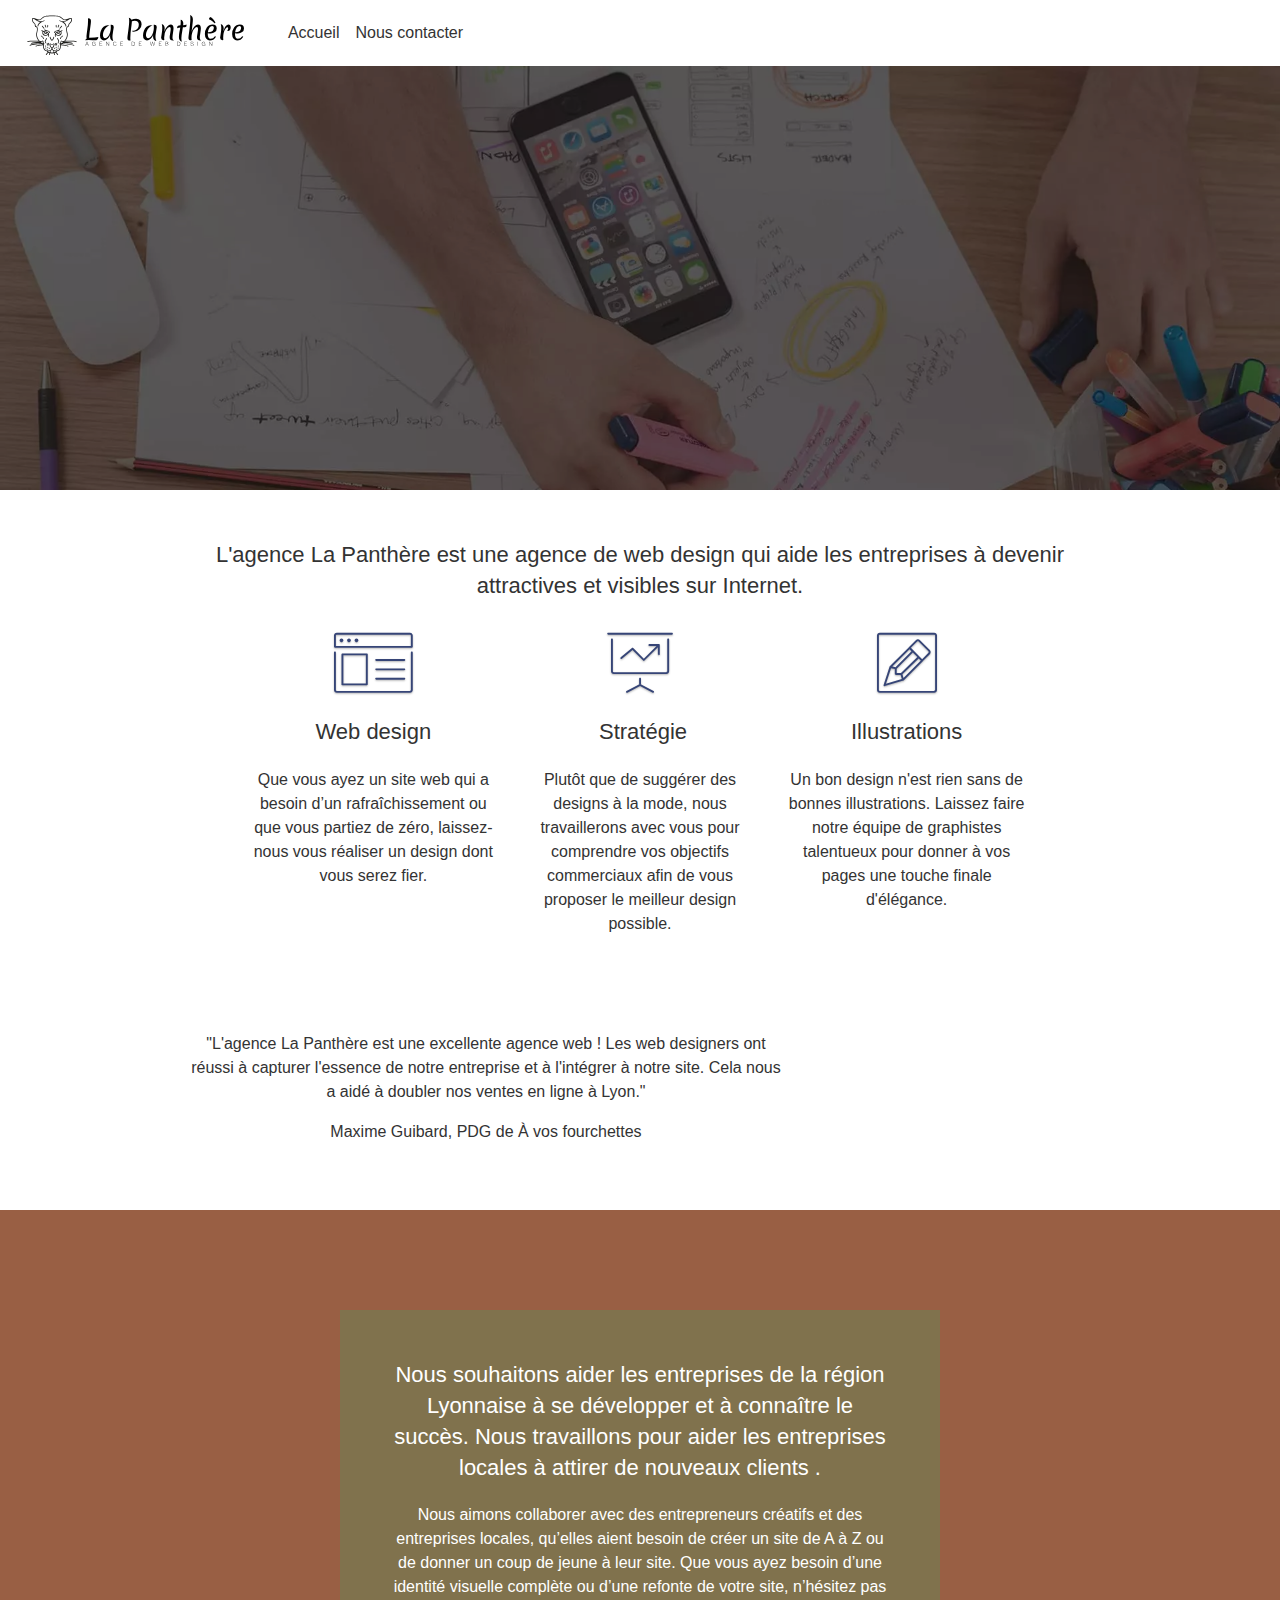
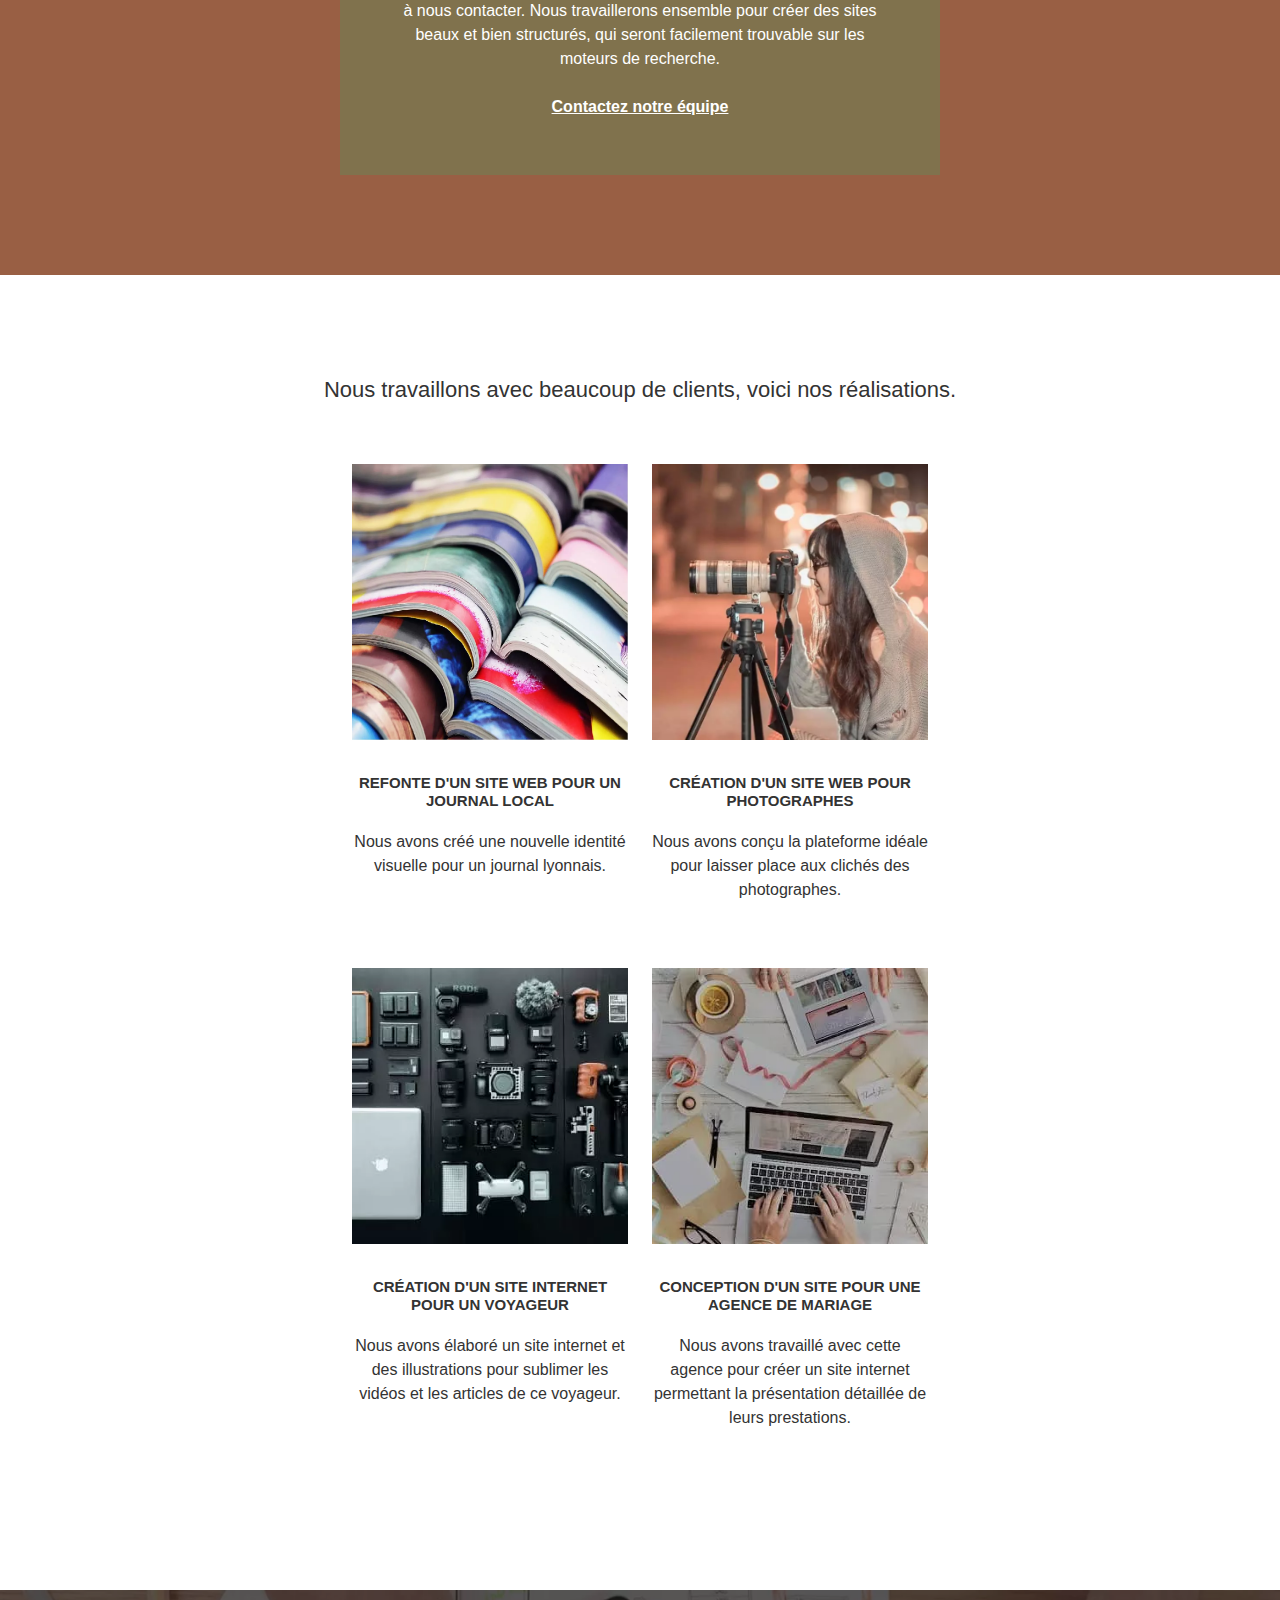
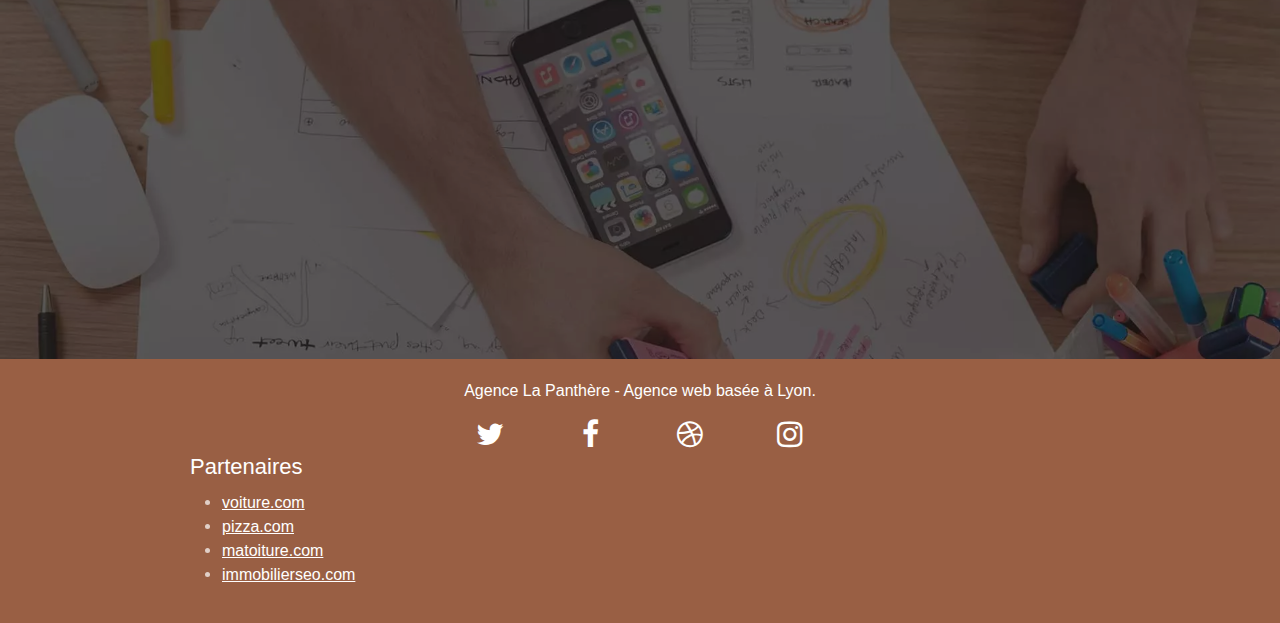
==== commit 343d2e27: "fix: 🐛 hamburger menu not displaying in the main page" ====
--- a/index.html
+++ b/index.html
@@ -39,29 +39,28 @@
 </head>
 
 <body>
-	<header class="bgc-white l-bloc">
-		<nav class="navbar row container bloc-sm">
-			<div class="navbar-header">
-				<a class="navbar-brand" href="index.html"><img src="img/agence-la-panthere-monochrome.svg"
-						alt="logo de La Panthère" height="40" /></a>
-				<button id="nav-toggle" type="button" class="ui-navbar-toggle navbar-toggle" data-toggle="collapse"
-					data-target=".navbar-1">
-					<span class="sr-only">Toggle navigation</span><span class="icon-bar"></span><span
-						class="icon-bar"></span><span class="icon-bar"></span>
-				</button>
-			</div>
-			<div class="collapse navbar-collapse navbar-1 special-dropdown-nav">
-				<ul class="site-navigation nav navbar-nav">
-					<li>
-						<a href="index.html">Accueil</a>
+<header class="bgc-white l-bloc">
+	<nav class="navbar navbar-expand-lg">
+		<div class="container-fluid">
+			<a class="navbar-brand" href="index.html">
+				<img src="img/agence-la-panthere-monochrome.svg" alt="logo de La Panthère" height="40" />
+			</a>
+			<button class="navbar-toggler" type="button" data-bs-toggle="collapse" data-bs-target="#navbarSupportedContent" aria-controls="navbarSupportedContent" aria-expanded="false" aria-label="Toggle navigation">
+				<span class="navbar-toggler-icon"></span>
+			</button>
+			<div class="collapse navbar-collapse" id="navbarSupportedContent">
+				<ul class="navbar-nav me-auto mb-2 mb-lg-0">
+					<li class="nav-item">
+						<a class="nav-link" href="index.html">Accueil</a>
 					</li>
-					<li>
-						<a href="contact.html">Nous contacter</a>
+					<li class="nav-item">
+						<a class="nav-link" href="contact.html">Nous contacter</a>
 					</li>
 				</ul>
 			</div>
-		</nav>
-	</header>
+		</div>
+	</nav>
+</header>
 
 	<main>
 		<!-- bloc-1-presentation -->
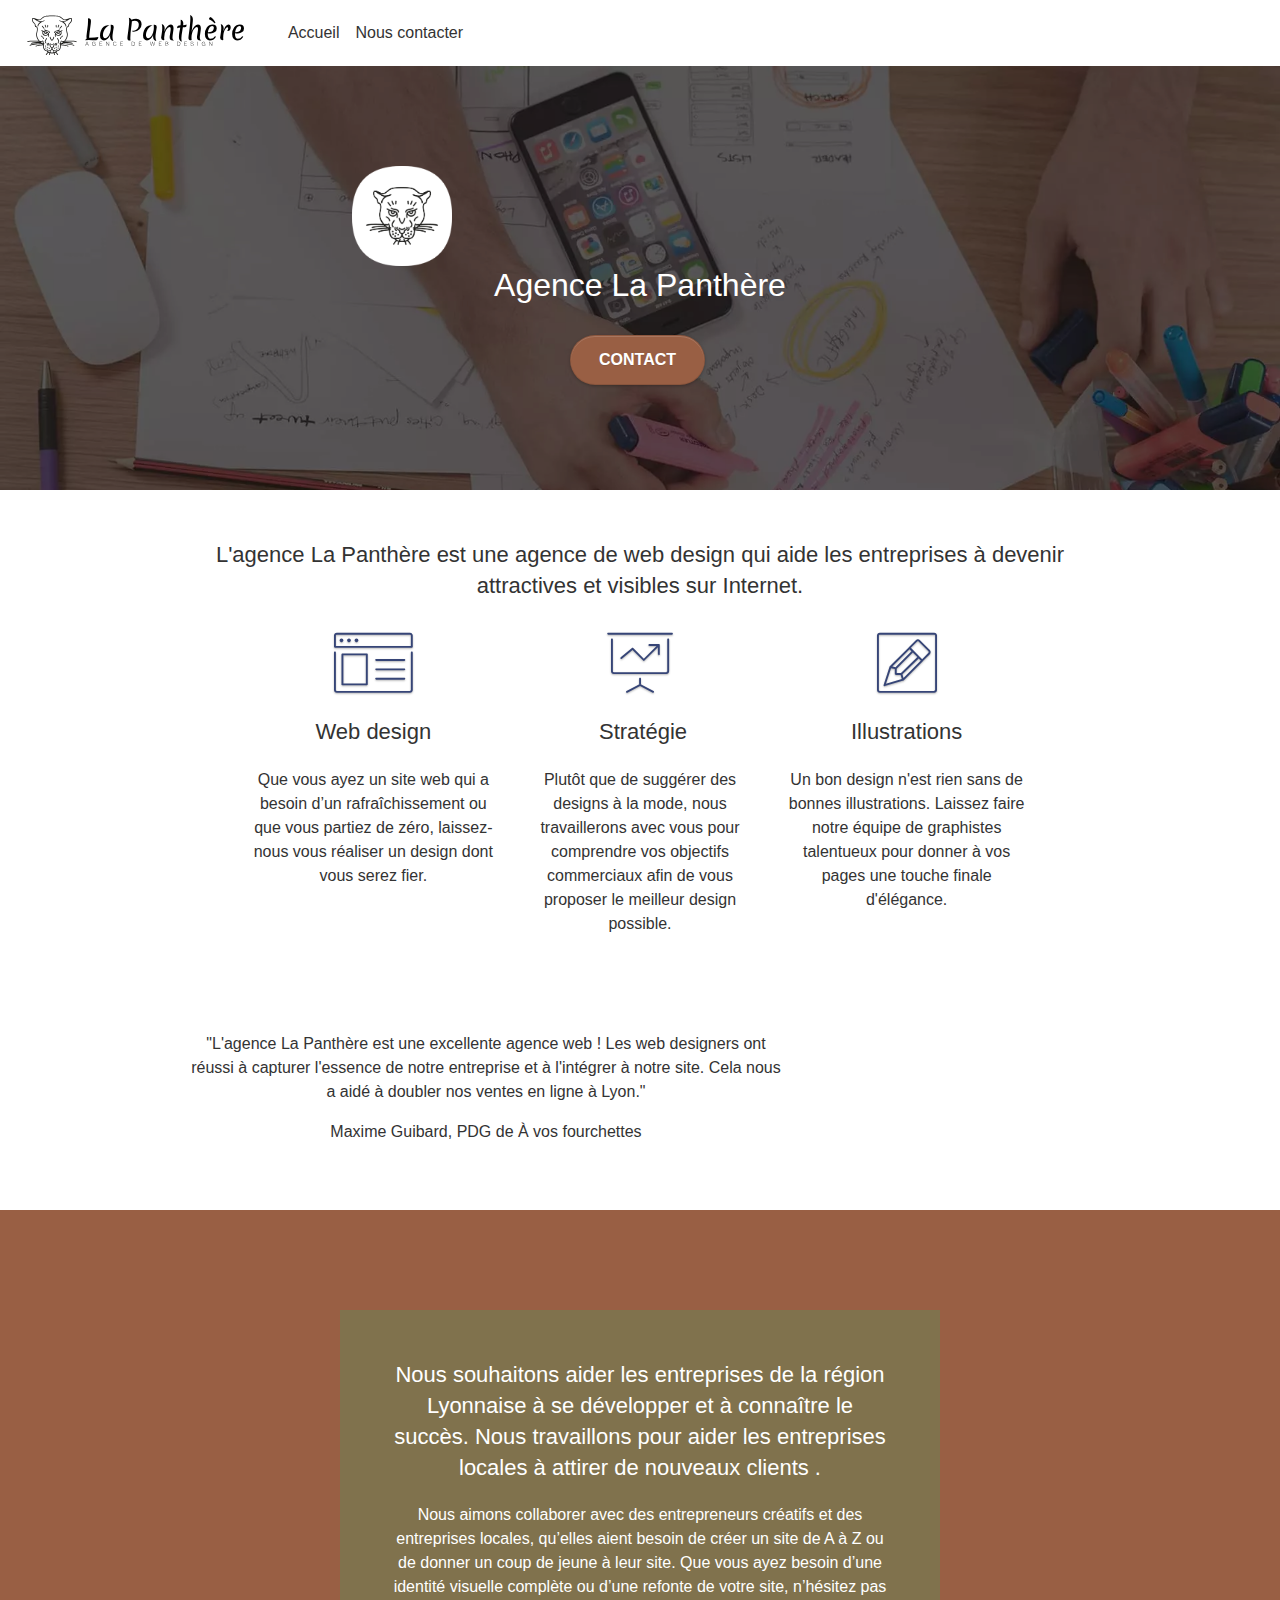
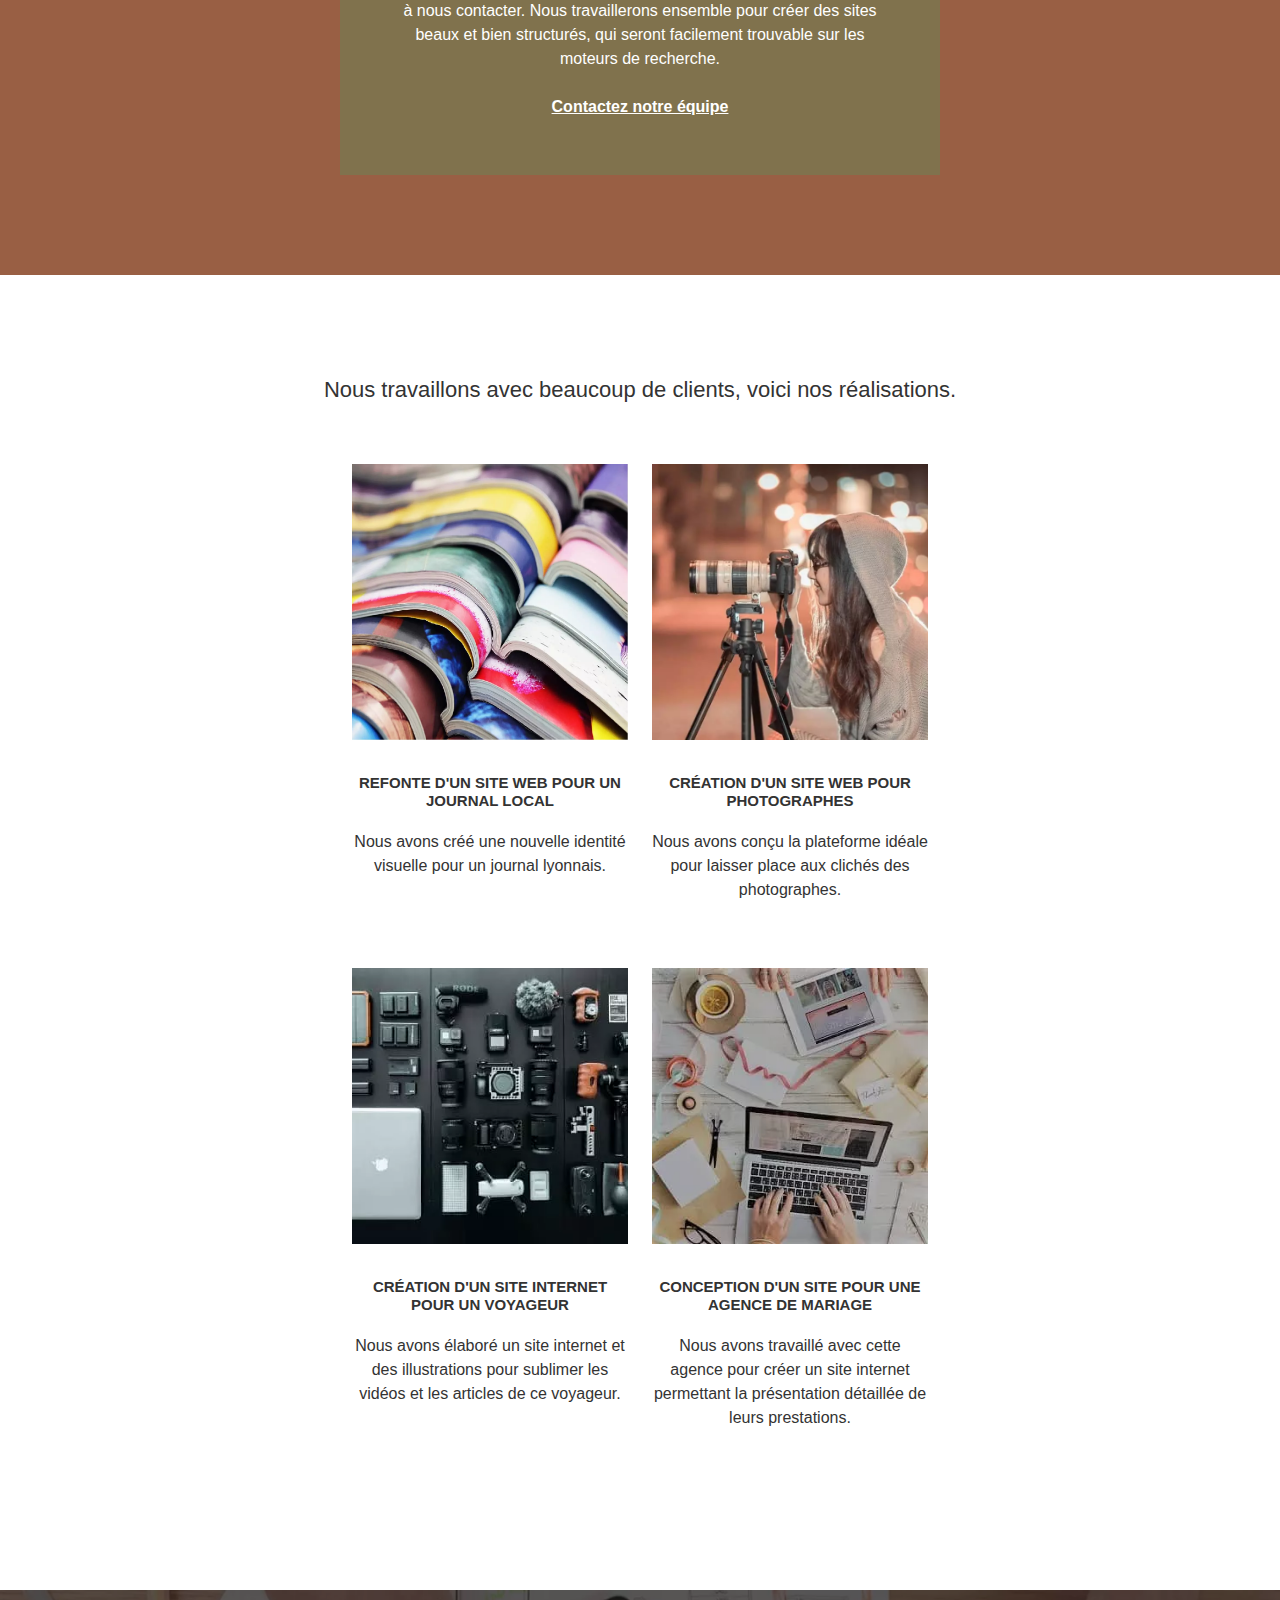
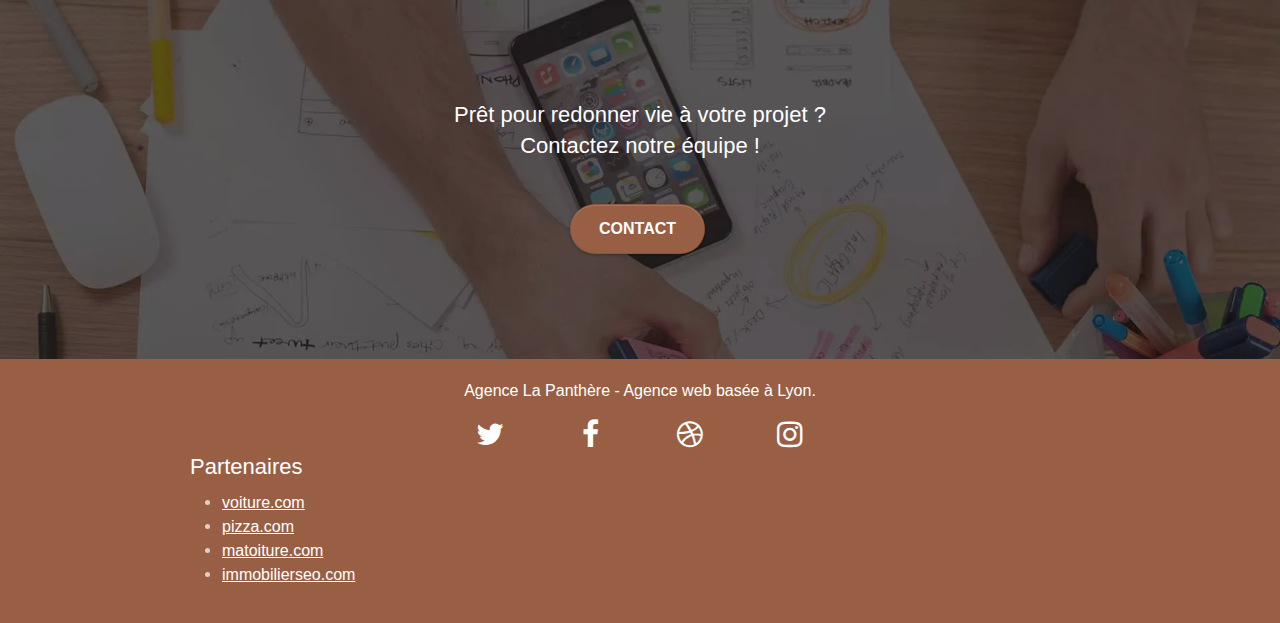
==== commit 6ff7c500: "fix: 🐛 background image hiding the texte in some sections" ====
--- a/index.html
+++ b/index.html
@@ -64,10 +64,9 @@
 
 	<main>
 		<!-- bloc-1-presentation -->
-		<section class="bgc-dark-slate-blue d-bloc bg-t-edge b-parallax"
+		<section class="d-bloc bg-t-edge b-parallax"
 			id="bloc-1-hero">
-			<div class="bg-banniere"></div>
-			<div class="container bloc-lg">
+			<div class="container bloc-lg bg-banniere">
 				<div class="row tight-width-whitespace">
 					<div class="col-sm-12">
 						<img src="img/logo.png" class="center-block image-resize-mode" width="100"
@@ -240,9 +239,8 @@
 		<!-- bloc-4-portfolio END -->
 
 		<!-- bloc-5-cta -->
-		<section class="bgc-dark-slate-blue d-bloc" id="bloc-5-cta">
-			<div class="bg-banniere"></div>
-			<div class="container bloc-lg">
+		<section class="d-bloc" id="bloc-5-cta">
+			<div class="container bloc-lg bg-banniere">
 				<div class="row">
 					<div class="col-sm-12 text-center">
 						<h2 class="mg-md text-center white">
--- a/style.css
+++ b/style.css
@@ -794,12 +794,14 @@
     position: relative;
 }
 
-.bg-banniere {
+.bg-banniere::before {
+    content: "";
     position: absolute;
     top: 0;
     right: 0;
     left: 0;
     bottom: 0;
+    z-index: -1;
     background-image: url("img/agence-la-panthere.webp");
     background-size: cover;
     filter: brightness(60%);
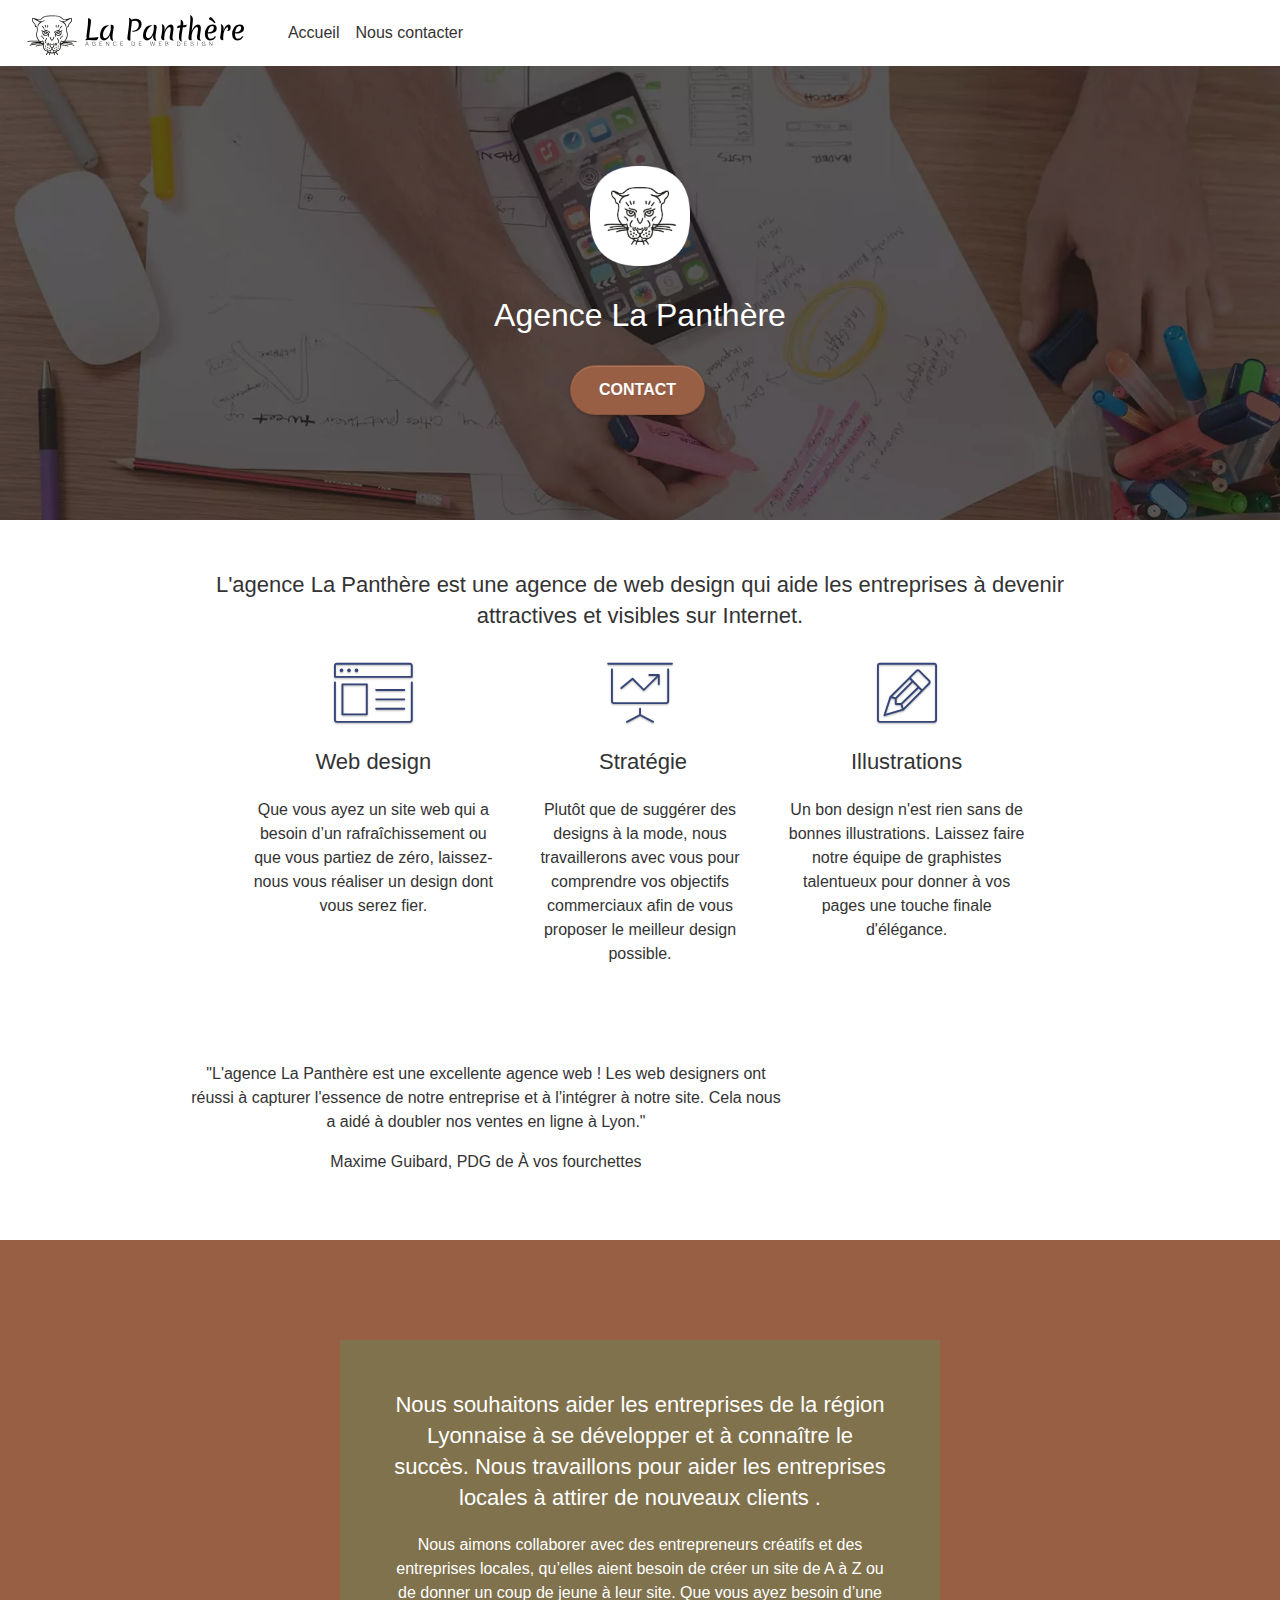
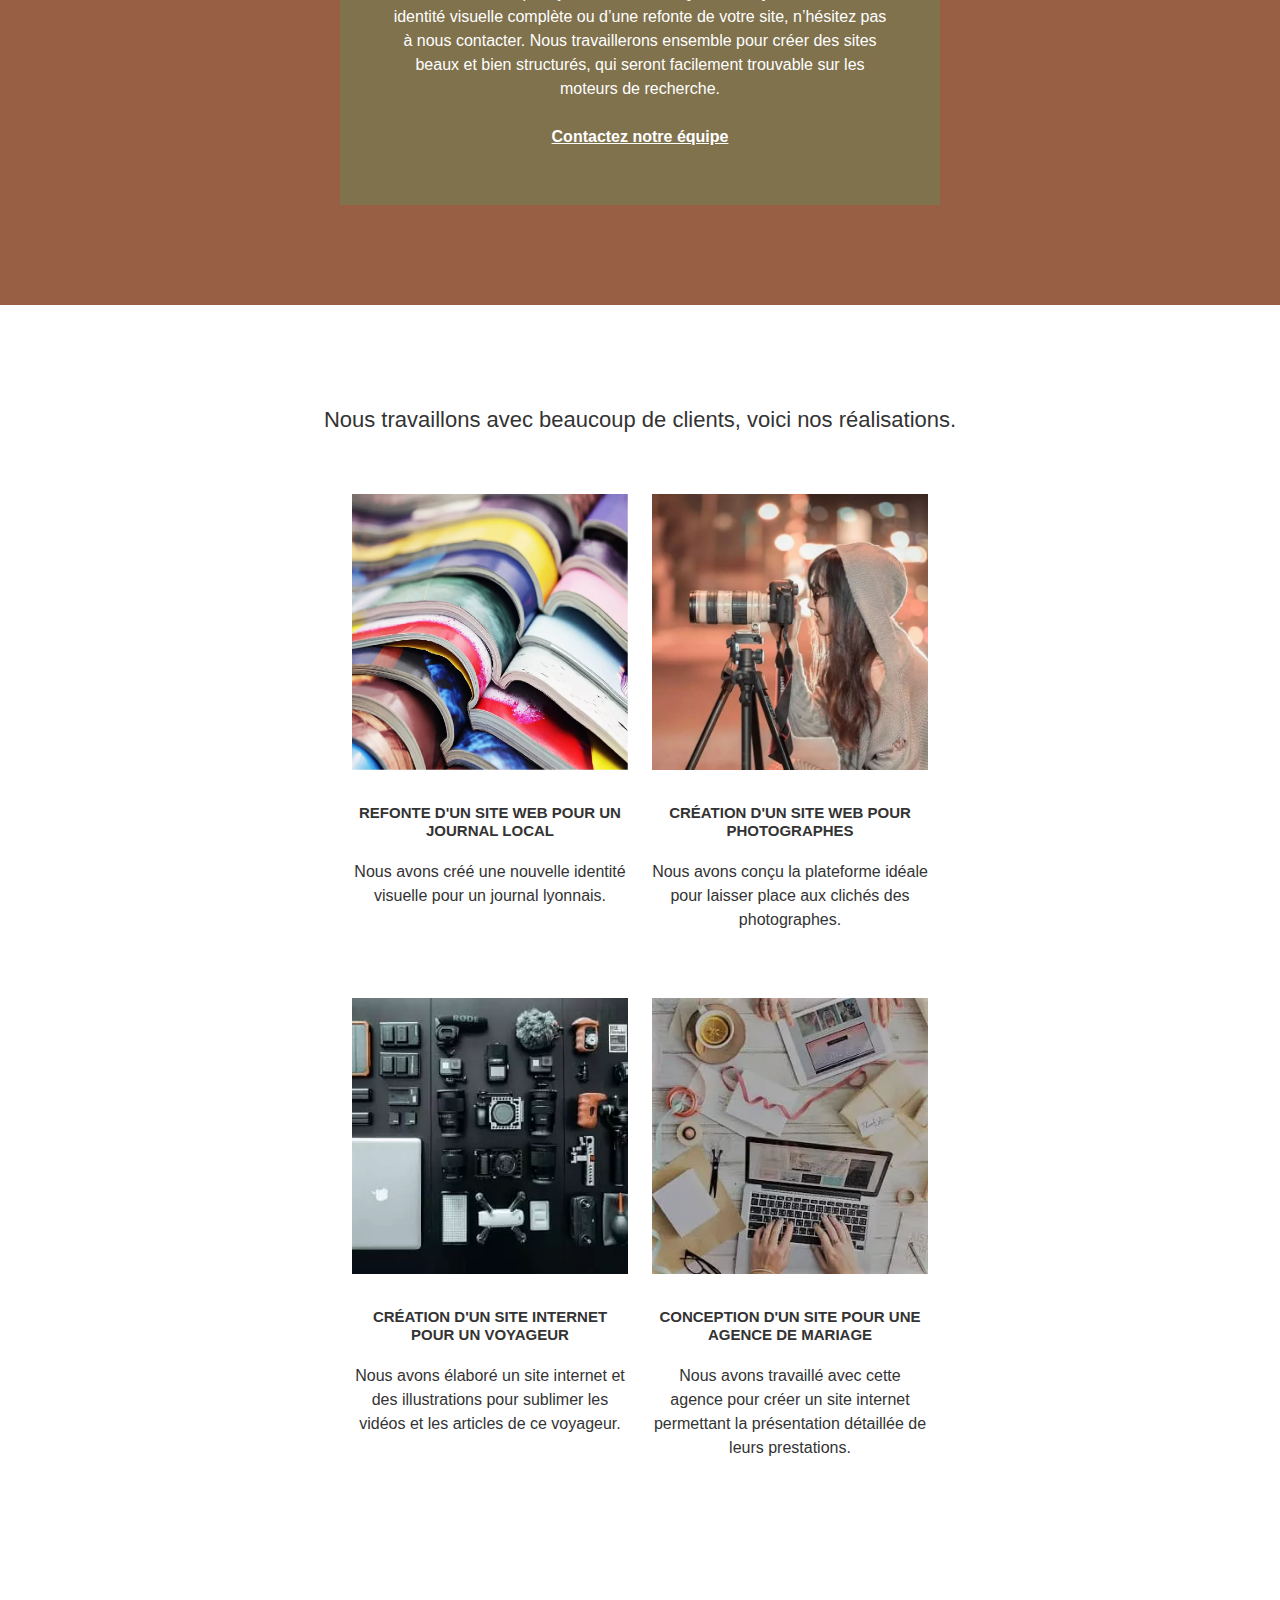
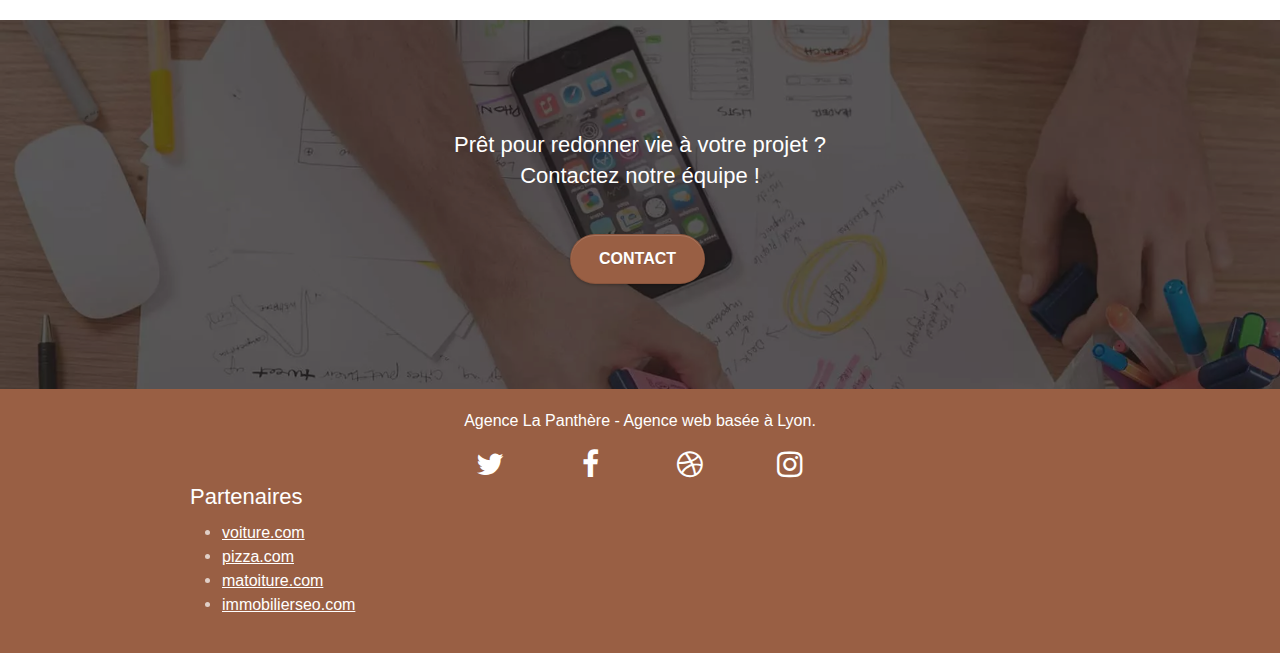
==== commit dc4480c0: "fix: 🐛 logo alignment" ====
--- a/index.html
+++ b/index.html
@@ -68,9 +68,9 @@
 			id="bloc-1-hero">
 			<div class="container bloc-lg bg-banniere">
 				<div class="row tight-width-whitespace">
-					<div class="col-sm-12">
+					<div class="col-sm-12" id="presentation-text">
 						<img src="img/logo.png" class="center-block image-resize-mode" width="100"
-							alt="Image de couverture" />
+							alt="Logo du site La Panthère" />
 						<h1 class="text-center hero-bloc-text white">
 							Agence La Panthère
 						</h1>
--- a/style.css
+++ b/style.css
@@ -807,6 +807,16 @@
     filter: brightness(60%);
 }
 
+#presentation-text {
+    display: flex;
+    flex-direction: column;
+    align-items: center;
+}
+
+#presentation-text img {
+    margin-bottom: 30px;
+}
+
 .bg-presentation {
     background-image: url("img/image-de-presentation.webp");
 }
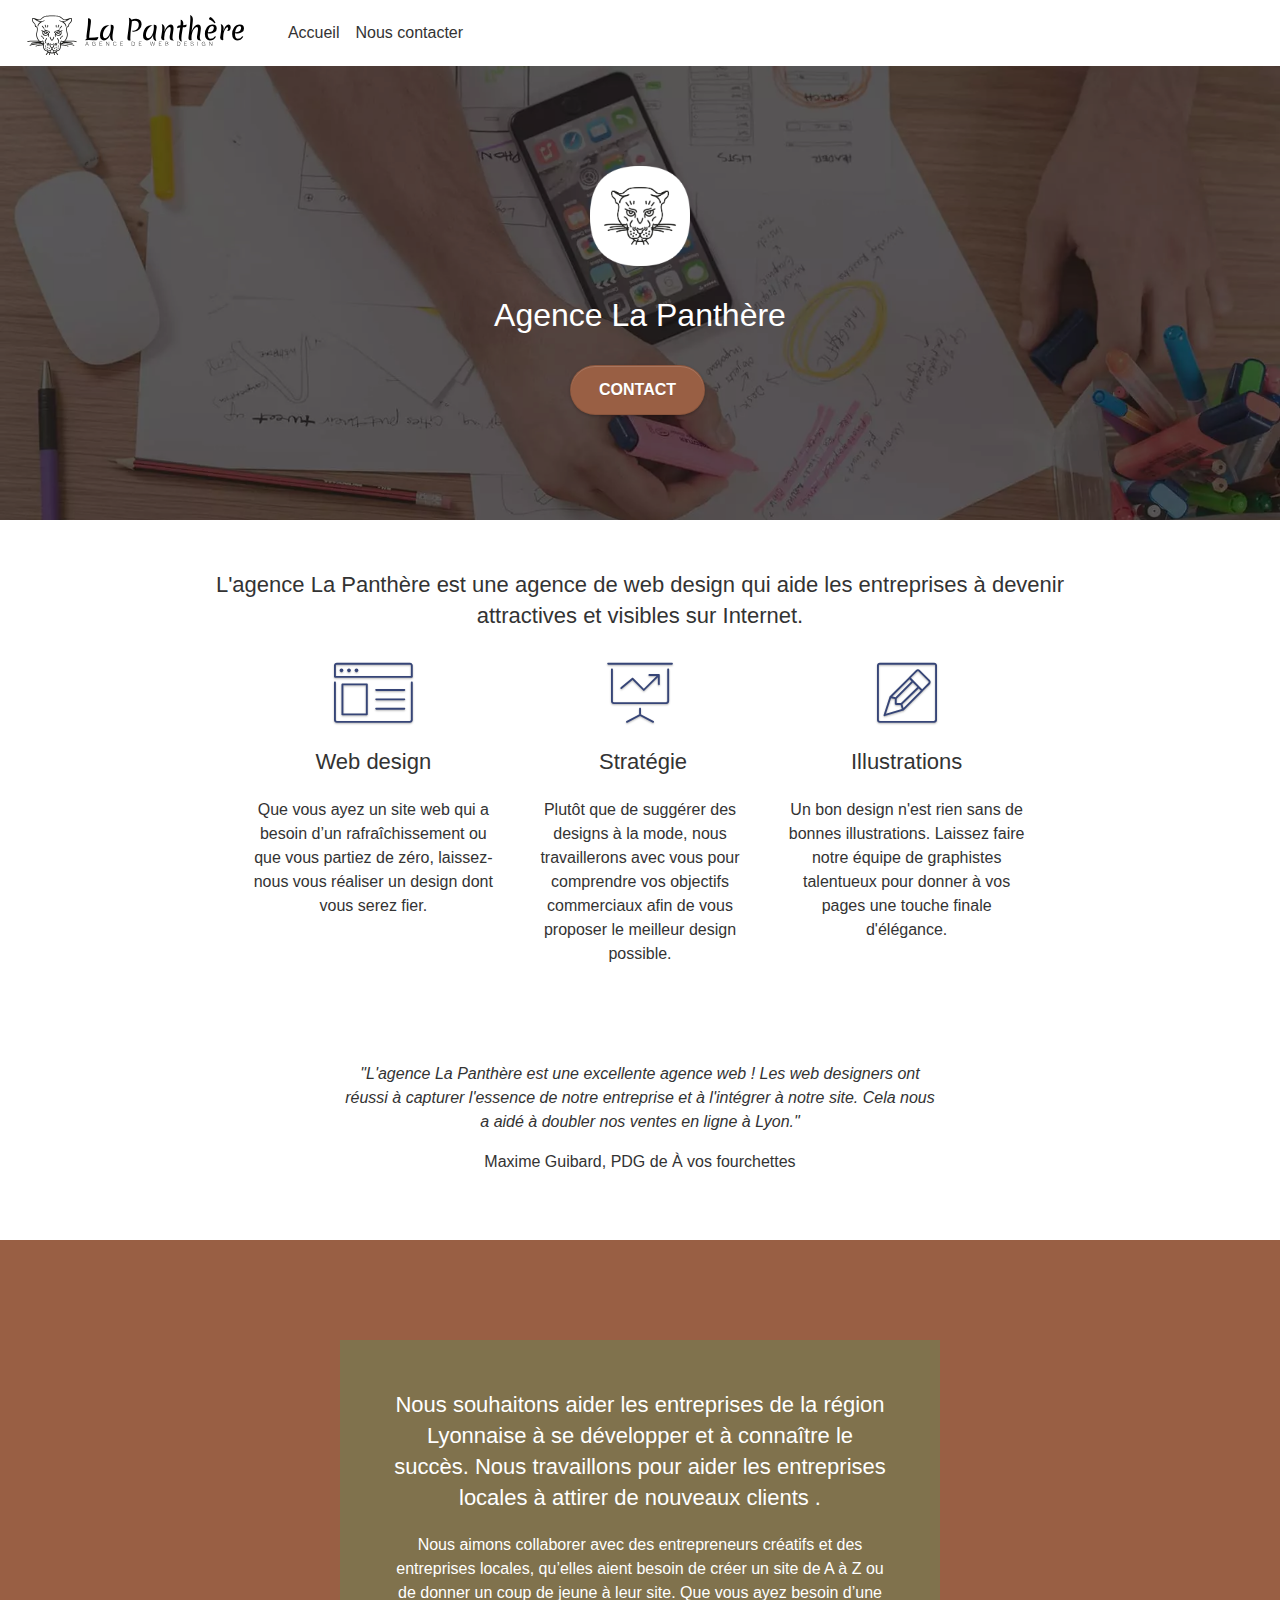
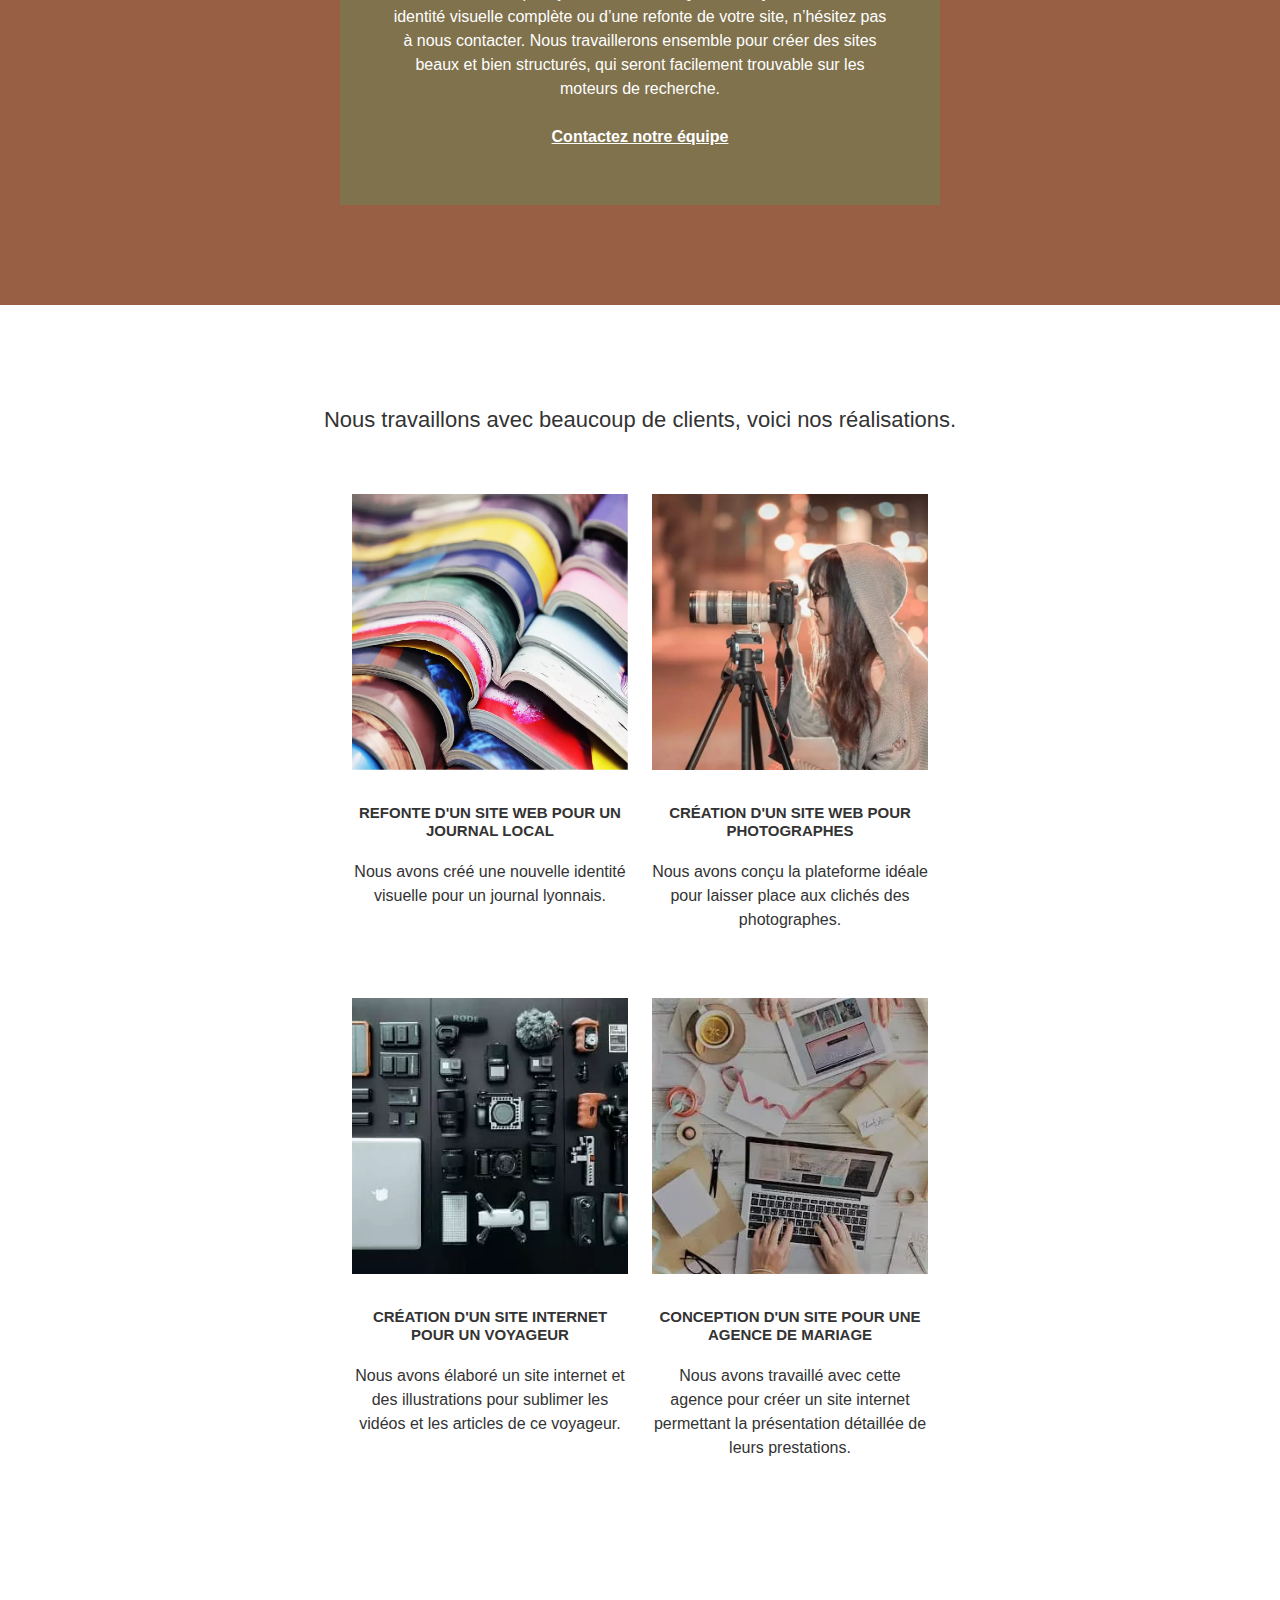
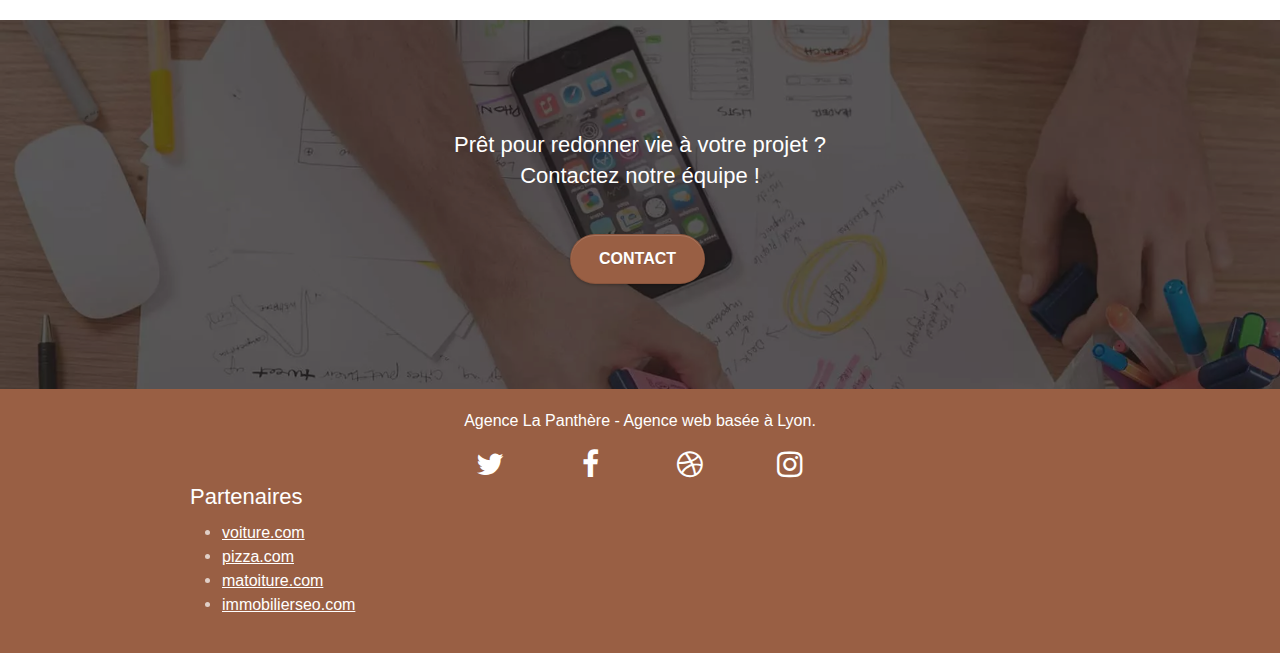
==== commit bcc9d697: "fix: 🐛 testimonial alignment" ====
--- a/index.html
+++ b/index.html
@@ -130,7 +130,7 @@
 					</p>
 				</div>
 			</div>
-			<div class="row voffset-lg voffset">
+			<div class="row voffset-lg voffset" id="testimonial">
 				<div class="col-xs-12 col-md-8 col-md-offset-2 text-center">
 					<blockquote>
 						<p>"L'agence La Panthère est une excellente agence web ! Les web designers ont réussi à
--- a/style.css
+++ b/style.css
@@ -1071,5 +1071,11 @@
 
 blockquote {
     border: none;
-}
-
+    font-style: italic;
+}
+
+#testimonial {
+    display: flex;
+    flex-direction: column;
+    align-items: center;
+}
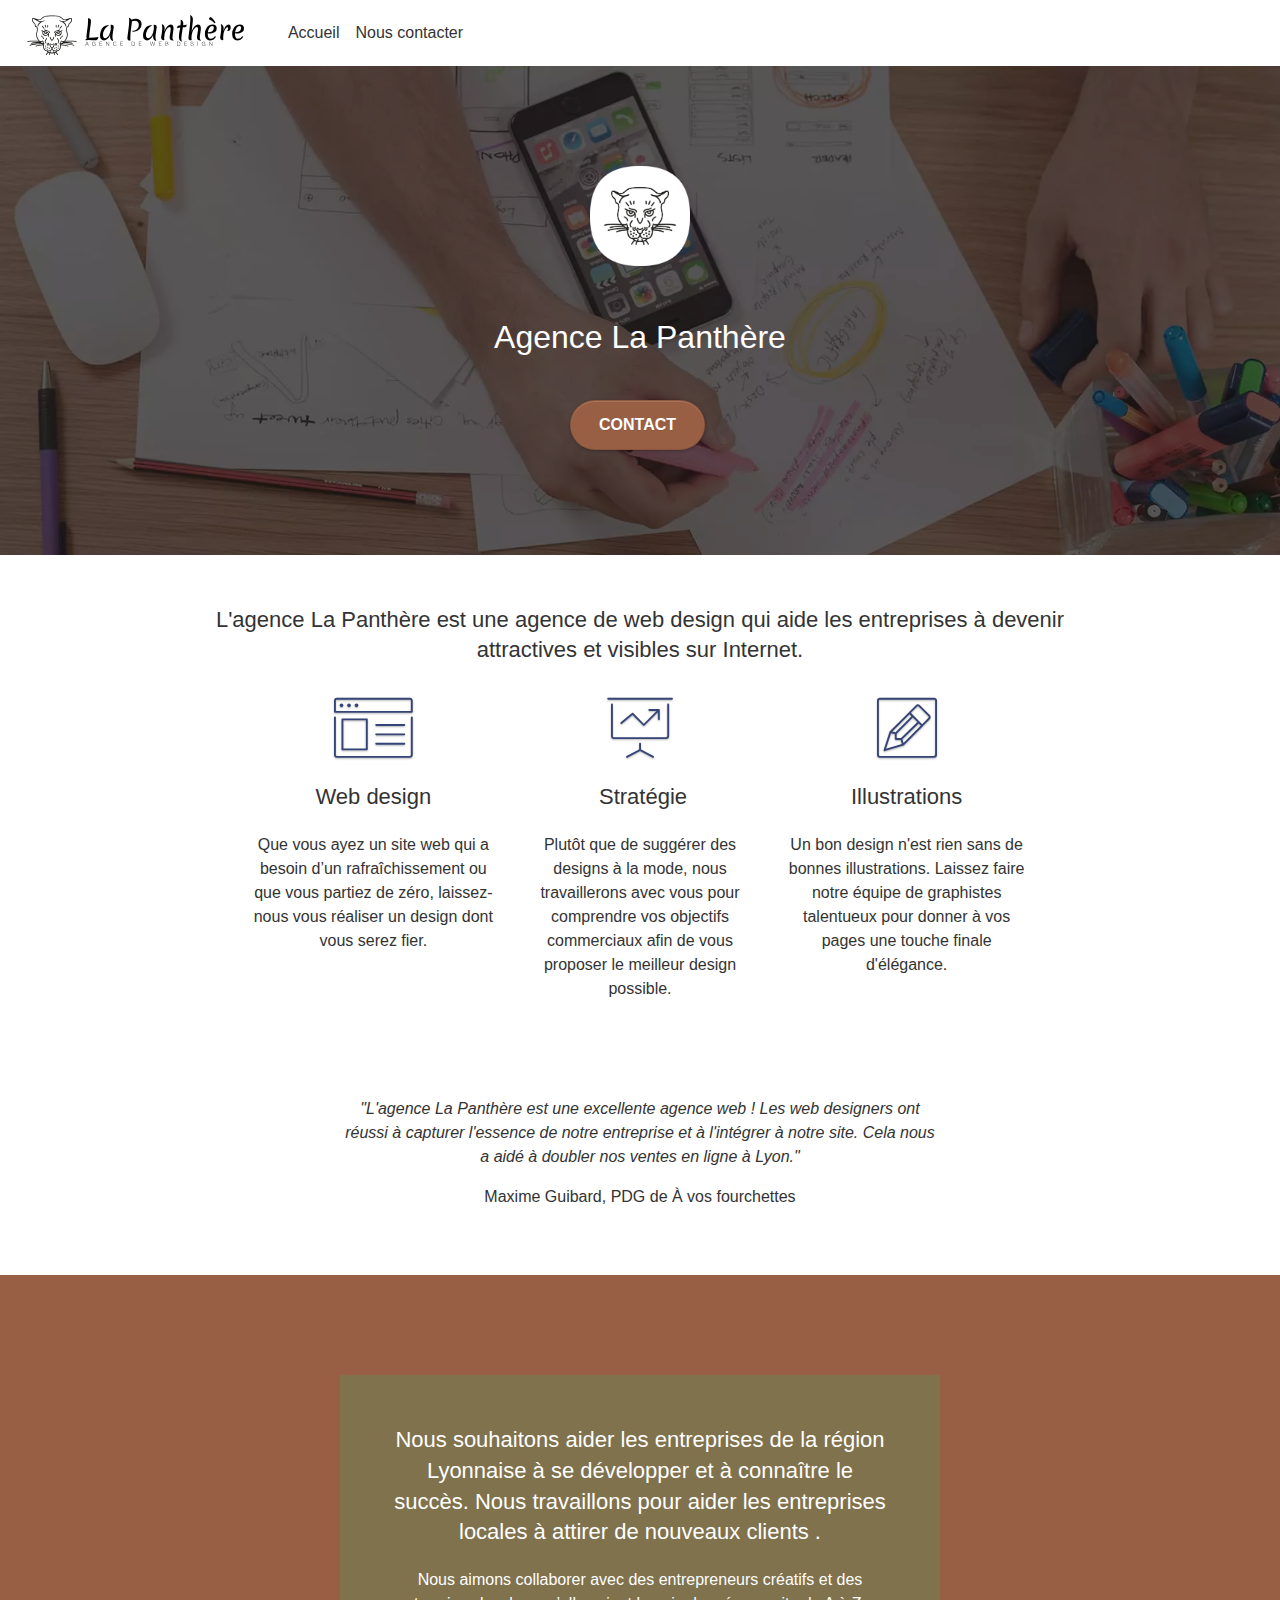
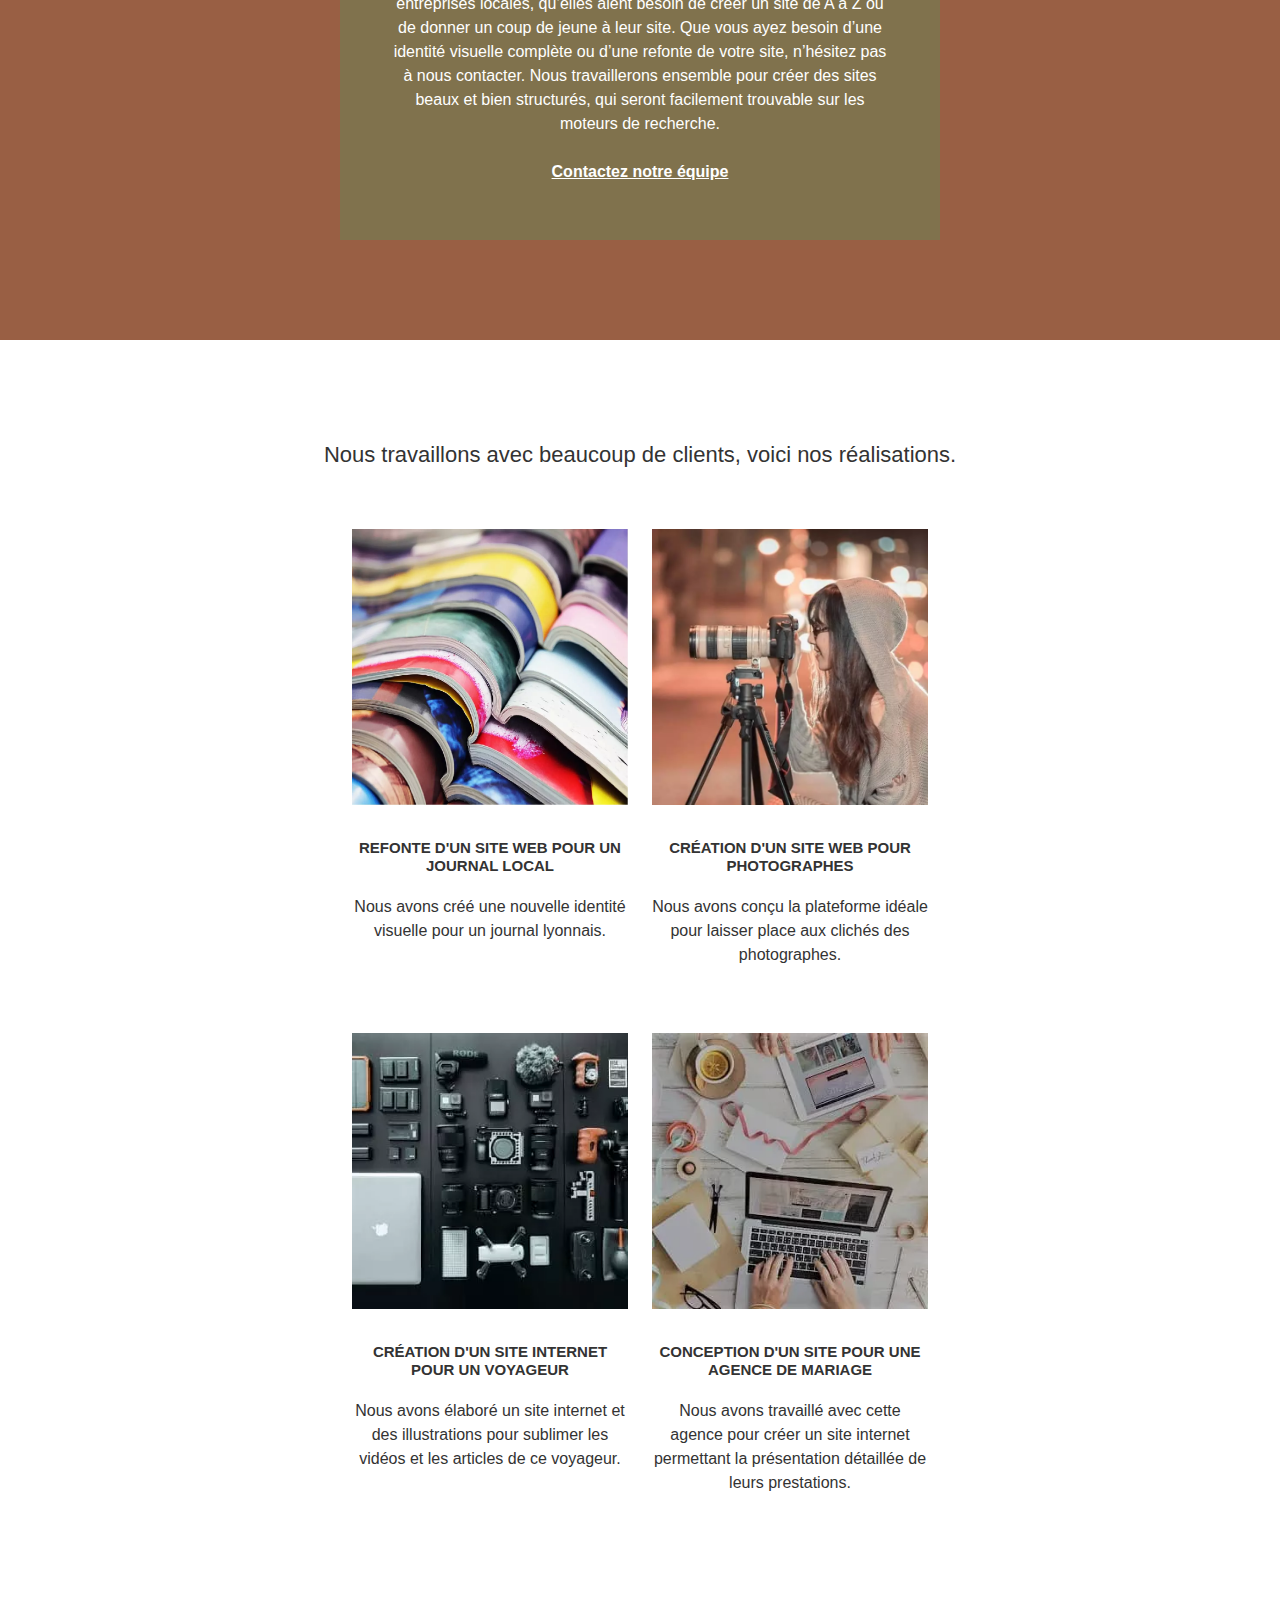
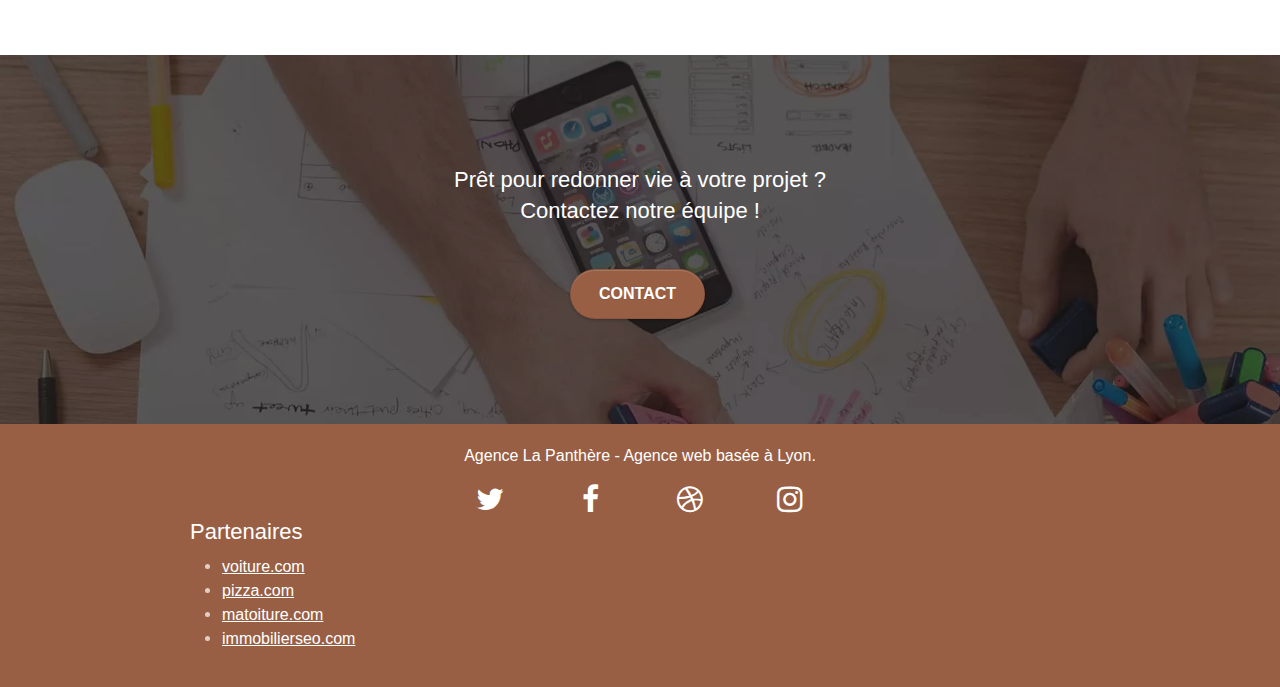
==== commit 31a6effd: "feat: ✨ add normalize.css" ====
--- a/index.html
+++ b/index.html
@@ -12,6 +12,7 @@
 	<link rel="stylesheet" type="text/css" href="style.css">
 	<link rel="stylesheet" type="text/css" href="./css/font-awesome.css">
 	<link rel="stylesheet" type="text/css" href="./css/et-line.css">
+	<link rel="stylesheet" type="text/css" href="./css/normalize.css">
 
 
 	<script src="./js/jquery-3.6.1.js" async></script>
@@ -43,7 +44,7 @@
 	<nav class="navbar navbar-expand-lg">
 		<div class="container-fluid">
 			<a class="navbar-brand" href="index.html">
-				<img src="img/agence-la-panthere-monochrome.svg" alt="logo de La Panthère" height="40" />
+				<img src="img/agence-la-panthere-monochrome.svg" alt="logo de La Panthère" height="40" >
 			</a>
 			<button class="navbar-toggler" type="button" data-bs-toggle="collapse" data-bs-target="#navbarSupportedContent" aria-controls="navbarSupportedContent" aria-expanded="false" aria-label="Toggle navigation">
 				<span class="navbar-toggler-icon"></span>
@@ -70,7 +71,7 @@
 				<div class="row tight-width-whitespace">
 					<div class="col-sm-12" id="presentation-text">
 						<img src="img/logo.png" class="center-block image-resize-mode" width="100"
-							alt="Logo du site La Panthère" />
+							alt="Logo du site La Panthère" >
 						<h1 class="text-center hero-bloc-text white">
 							Agence La Panthère
 						</h1>
@@ -180,9 +181,9 @@
 					<article class="col-sm-6">
 						<a href="#" data-lightbox="img/1.webp" data-gallery-id="gallery-1"
 							data-caption="Refonte d'un site web pour un journal local" data-frame="snapshot-lb"><img
-								src="img/1.webp" alt="Pile de livres ouverts"
+								src="img/pile-de-livres-ouverts.webp" alt="Pile de livres ouverts"
 								class="img-responsive portfolio-thumb"
-								width="100%" height="100%"/></a>
+								width="276" height="276"></a>
 						<h3 class="mg-md text-center">
 							Refonte d'un site web pour un journal local
 						</h3>
@@ -193,9 +194,9 @@
 					<article class="col-sm-6">
 						<a href="#" data-lightbox="img/2.webp" data-gallery-id="gallery-1"
 							data-caption="Création d'un site web pour photographes" data-frame="snapshot-lb"><img
-								src="img/2.webp" class="img-responsive portfolio-thumb"
+								src="img/photographe-de-profil-avec-son-appareil-photo.webp" class="img-responsive portfolio-thumb"
 								alt="Photographe de profil avec son appareil photo"
-								width="100%" height="100%"/></a>
+								width="276" height="276"></a>
 						<h3 class="mg-md text-center">
 							Création d'un site web pour photographes
 						</h3>
@@ -208,9 +209,9 @@
 					<article class="col-sm-6">
 						<a href="#" data-lightbox="img/3.webp" data-gallery-id="gallery-1"
 							data-caption="Création d'un site internet pour un voyageur" data-frame="snapshot-lb"><img
-								src="img/3.webp" class="img-responsive portfolio-thumb"
-								alt="matériel de photographie disposé sur une table"
-								width="100%" height="100%"/></a>
+								src="img/matériel-de-photographie-disposé-sur-une-table.webp" class="img-responsive portfolio-thumb"
+								alt="Matériel de photographie disposé sur une table"
+								width="276" height="276"></a>
 						<h3 class="mg-md text-center">
 							Création d'un site internet pour un voyageur
 						</h3>
@@ -222,9 +223,9 @@
 					<article class="col-sm-6">
 						<a href="#" data-lightbox="img/4.webp" data-gallery-id="gallery-1"
 							data-caption="Conception d'un site pour une agence de mariage" data-frame="snapshot-lb"><img
-								src="img/4.webp" class="img-responsive portfolio-thumb"
+								src="img/fournitures-du-bureau-disposées-sur-in-table.webp" class="img-responsive portfolio-thumb"
 								alt="Fournitures du bureau disposées sur in table"
-								width="100%" height="100%"/></a>
+								width="276" height="276"></a>
 						<h3 class="mg-md text-center">
 							Conception d'un site pour une agence de mariage
 						</h3>
--- a/style.css
+++ b/style.css
@@ -844,13 +844,13 @@
     }
 }
 
-@media only screen and (min-device-width: 768px) and (max-device-width: 1024px) and (orientation: landscape) {
+@media only screen and (min-width: 768px) and (max-width: 1024px) and (orientation: landscape) {
     .b-parallax {
         background-attachment: scroll;
     }
 }
 
-@media only screen and (min-device-width: 1024px) and (max-device-width: 1366px) and (-webkit-min-device-pixel-ratio: 1.5) {
+@media only screen and (min-width: 1024px) and (max-width: 1366px) and (-webkit-min-device-pixel-ratio: 1.5) {
     .b-parallax {
         background-attachment: scroll;
     }
@@ -868,10 +868,6 @@
         overflow-x: hidden;
         position: relative;
     }
-    section {
-        padding-left: constant(safe-area-inset-left);
-        padding-right: constant(safe-area-inset-right);
-    }
     .bloc-group,
     .bloc-group section {
         display: block;
@@ -880,8 +876,6 @@
     .bloc-fill-screen .fill-bloc-top-edge,
     .bloc-fill-screen .fill-bloc-bottom-edge {
         padding: 0 20px;
-        padding-left: constant(safe-area-inset-left);
-        padding-right: constant(safe-area-inset-right);
     }
 }
 
